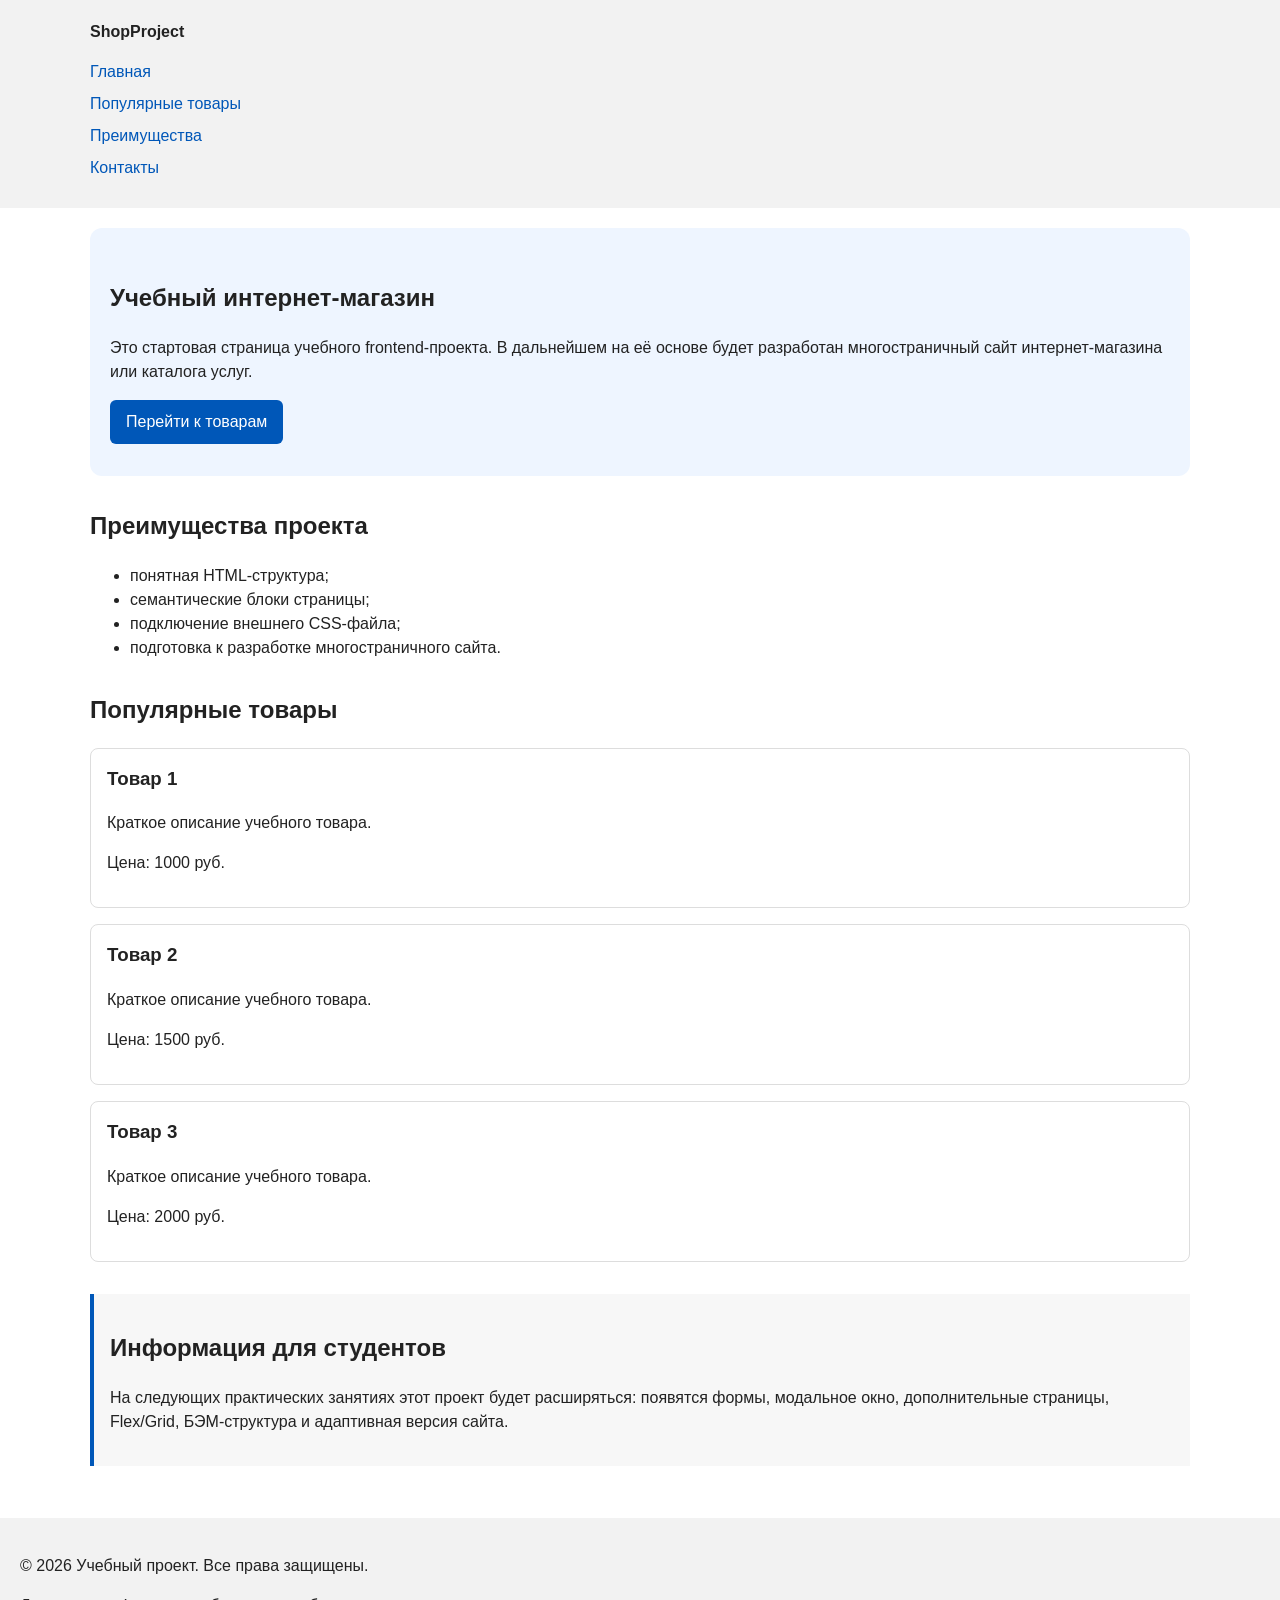
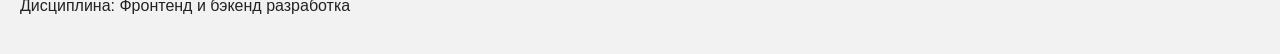
==== index.html @ 0721f981 "feat: add semantic HTML structure and base CSS styles" ====
<!DOCTYPE html>
<html lang="ru">
<head>
  <meta charset="UTF-8">
  <meta name="viewport" content="width=device-width, initial-scale=1.0">
  <title>Каталог товаров</title>
  <link rel="stylesheet" href="css/style.css">
</head>
<body>
<header>
    <div class="site-header">
        <a class="site-logo" href="index.html">ShopProject</a>

        <nav class="site-nav" aria-label="Основная навигация">
            <ul class="site-nav__list">
                <li><a href="index.html">Главная</a></li>
                <li><a href="#popular">Популярные товары</a></li>
                <li><a href="#advantages">Преимущества</a></li>                    <li><a href="#contacts">Контакты</a></li>
            </ul>
        </nav>
    </div>
</header>

<main>
    <section class="hero">
        <h1>Учебный интернет-магазин</h1>
        <p>
            Это стартовая страница учебного frontend-проекта.
            В дальнейшем на её основе будет разработан многостраничный сайт
            интернет-магазина или каталога услуг.
        </p>
        <a class="button" href="#popular">Перейти к товарам</a>
    </section>
    <section class="section" id="advantages">
        <h2>Преимущества проекта</h2>

        <ul class="advantages-list">
            <li>понятная HTML-структура;</li>
            <li>семантические блоки страницы;</li>
            <li>подключение внешнего CSS-файла;</li>
            <li>подготовка к разработке многостраничного сайта.</li>
        </ul>
    </section>

    <section class="section" id="popular">
        <h2>Популярные товары</h2>

    <article class="product-card">
        <h3>Товар 1</h3>
        <p>Краткое описание учебного товара.</p>
        <p>Цена: 1000 руб.</p>
    </article>

    <article class="product-card">
        <h3>Товар 2</h3>
        <p>Краткое описание учебного товара.</p>
        <p>Цена: 1500 руб.</p>
    </article>

    <article class="product-card">
        <h3>Товар 3</h3>
        <p>Краткое описание учебного товара.</p>
        <p>Цена: 2000 руб.</p>
    </article>
    </section>
    <aside class="aside-info">
        <h2>Информация для студентов</h2>
        <p>
            На следующих практических занятиях этот проект будет расширяться:
            появятся формы, модальное окно, дополнительные страницы, Flex/Grid,
            БЭМ-структура и адаптивная версия сайта.
        </p>
    </aside>

</main>


<footer id="contacts">
    <p>&copy; 2026 Учебный проект. Все права защищены.</p>
    <p>Дисциплина: Фронтенд и бэкенд разработка</p>
</footer>

</body>
</html>
---- css/style.css ----
/* 
  Универсальное правило для всех элементов.
  border-box делает расчёт размеров более понятным:
  width включает content, padding и border.
*/
* {
  box-sizing: border-box;
}

/*
  Убираем стандартный внешний отступ браузера у body.
  Без этого вокруг страницы может появиться белая рамка.
*/
body {
  margin: 0;
  font-family: Arial, sans-serif;
  line-height: 1.5;
  color: #222222;
  background-color: #ffffff;
}
/*
  Задаём внутренние отступы для основных областей страницы.
  Это делает содержимое визуально отделённым от краёв окна браузера.
*/
header,
main,
footer {
  padding: 20px;
}

/*
  Оформляем шапку страницы.
  Пока используется простой светло-серый фон.
*/
header {
  background-color: #f2f2f2;
}

/*
  Оформляем подвал страницы тем же фоном,
  чтобы визуально отделить его от основного содержимого.
*/
footer {
  background-color: #f2f2f2;
}
/*
  Ограничиваем ширину содержимого шапки,
  чтобы оно не растягивалось слишком сильно на широких экранах.
*/
.site-header {
  max-width: 1100px;
  margin: 0 auto;
}

/*
  Оформляем текстовый логотип.
*/
.site-logo {
  font-weight: bold;
  text-decoration: none;
  color: #222222;
}

/*
  Убираем стандартные отступы и маркеры списка навигации.
*/
.site-nav__list {
  padding: 0;
  margin: 16px 0 0;
  list-style: none;
}

/*
  Добавляем расстояние между пунктами меню.
*/
.site-nav__list li {
  margin-bottom: 8px;
}

/*
  Оформляем ссылки меню.
*/
.site-nav__list a {
  color: #0057b8;
  text-decoration: none;
}

/*
  При наведении мыши подчёркиваем ссылку.
  Подробно состояния интерфейса будут рассмотрены в практической работе 1.7.
*/
.site-nav__list a:hover {
  text-decoration: underline;
}
/*
  Hero-блок — первый крупный блок страницы.
  Он визуально отделяется от остальных разделов фоном и отступами.
*/
.hero {
  max-width: 1100px;
  margin: 0 auto 32px;
  padding: 32px 20px;
  background-color: #eef5ff;
  border-radius: 12px;
}

/*
  Общий класс для разделов страницы.
*/
.section {
  max-width: 1100px;
  margin: 0 auto 32px;
}

/*
  Убираем лишний верхний отступ у заголовков разделов.
*/
.section h2 {
  margin-top: 0;
}
/*
  Карточка товара — самостоятельный блок.
  На следующих занятиях карточки будут доработаны и выстроены в сетку.
*/
.product-card {
  margin-bottom: 16px;
  padding: 16px;
  border: 1px solid #dddddd;
  border-radius: 8px;
  background-color: #ffffff;
}

/*
  Убираем лишний верхний отступ у заголовка карточки.
*/
.product-card h3 {
  margin-top: 0;
}
/*
  Пока это обычная ссылка, но визуально она оформляется как кнопка.
*/
.button {
  display: inline-block;
  padding: 10px 16px;
  color: #ffffff;
  background-color: #0057b8;
  text-decoration: none;
  border-radius: 6px;
}

/*
  Простое состояние наведения для кнопки.
*/
.button:hover {
  background-color: #003f86;
}

/*
  Дополнительный информационный блок.
*/
.aside-info {
  max-width: 1100px;
  margin: 0 auto 32px;
  padding: 16px;
  border-left: 4px solid #0057b8;
  background-color: #f7f7f7;
}
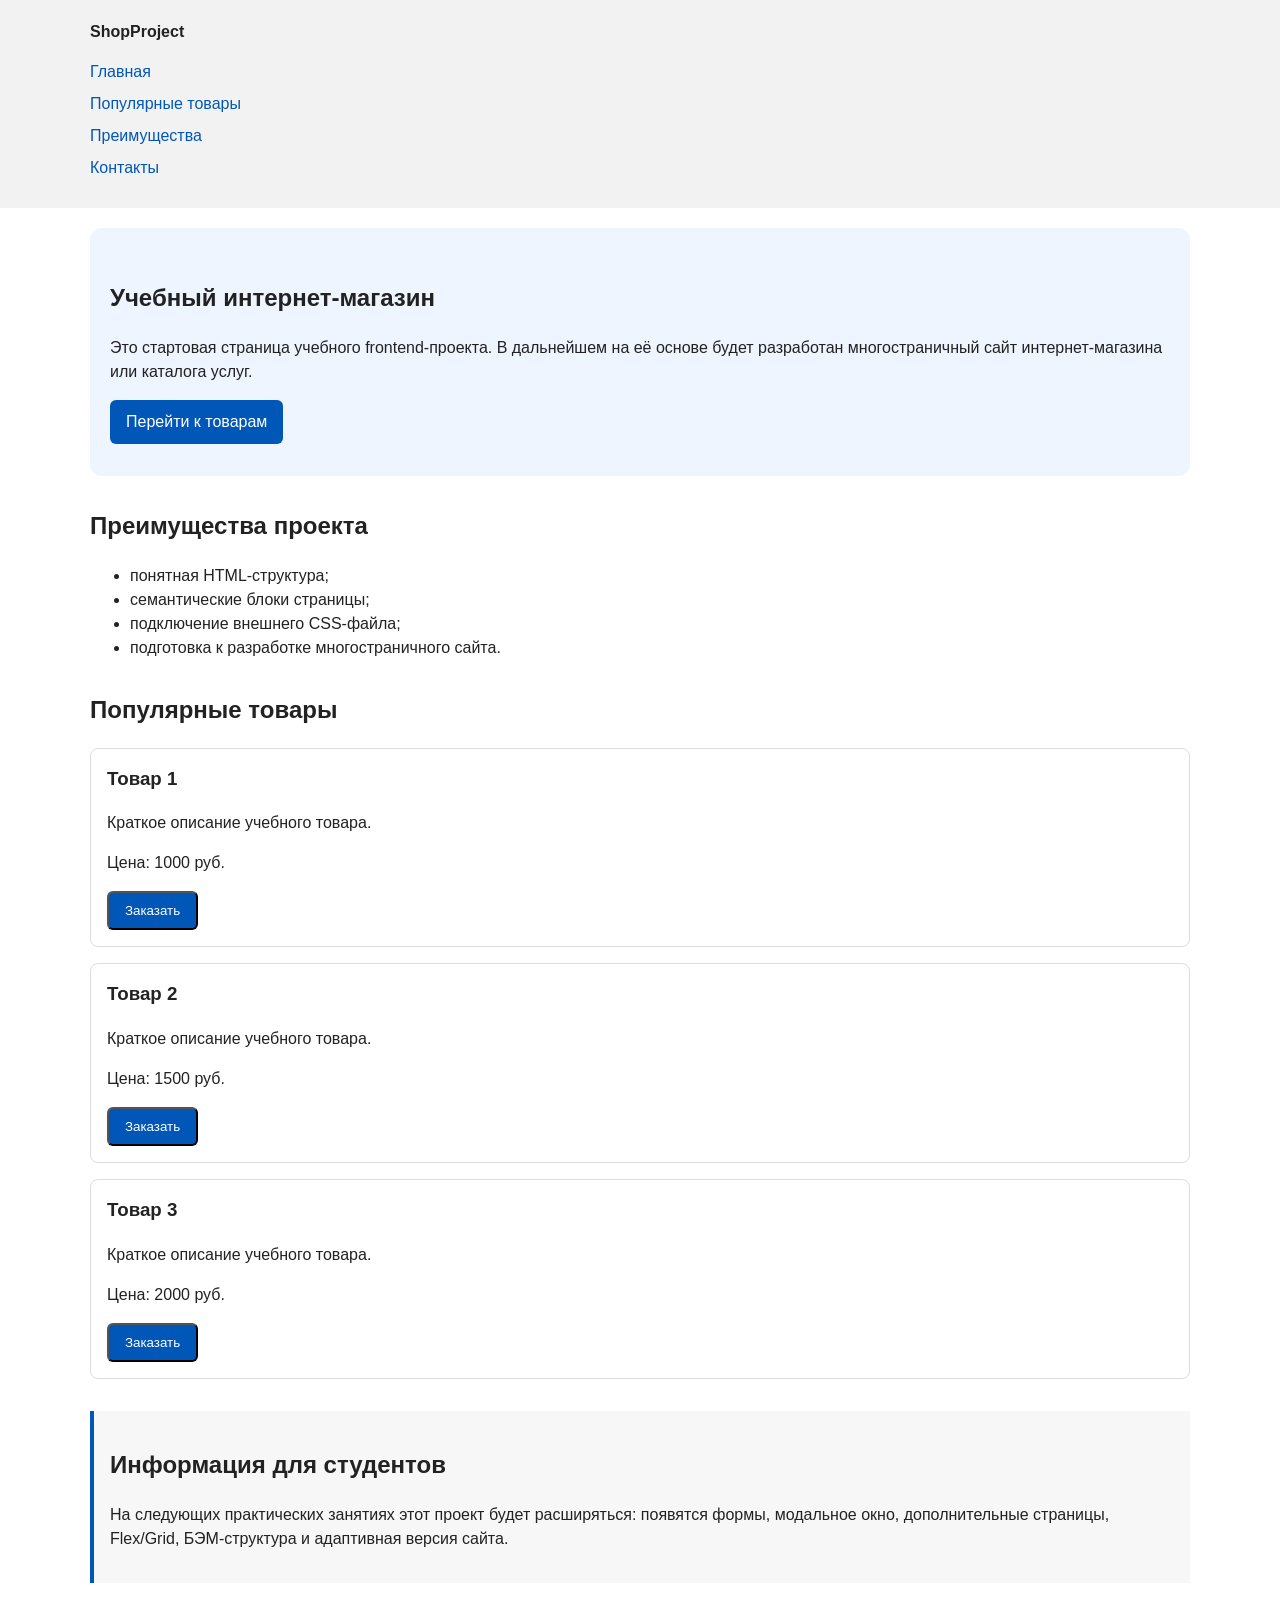
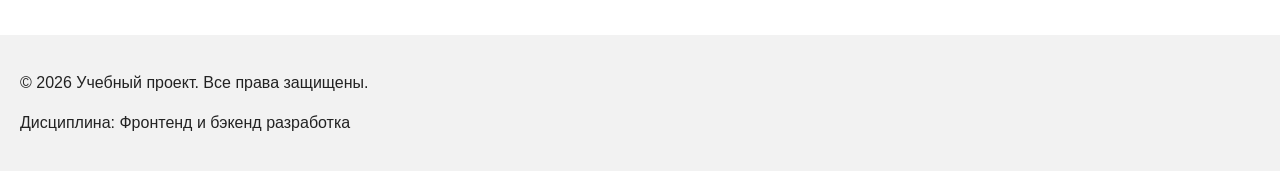
==== commit 242a898a: "feat: add order form modal and validation" ====
--- a/index.html
+++ b/index.html
@@ -3,9 +3,11 @@
 <head>
   <meta charset="UTF-8">
   <meta name="viewport" content="width=device-width, initial-scale=1.0">
-  <title>Каталог товаров</title>
+  <title>Учебный интернет-магазин</title>
   <link rel="stylesheet" href="css/style.css">
+  <script src="js/main.js" defer></script>
 </head>
+
 <body>
 <header>
     <div class="site-header">
@@ -49,18 +51,28 @@
         <h3>Товар 1</h3>
         <p>Краткое описание учебного товара.</p>
         <p>Цена: 1000 руб.</p>
+        <button class="button product-card__button" type="button" data-product="Товар 1">
+        Заказать
+        </button>
     </article>
+
 
     <article class="product-card">
         <h3>Товар 2</h3>
         <p>Краткое описание учебного товара.</p>
         <p>Цена: 1500 руб.</p>
+        <button class="button product-card__button" type="button" data-product="Товар 1">
+        Заказать
+        </button>
     </article>
 
     <article class="product-card">
         <h3>Товар 3</h3>
         <p>Краткое описание учебного товара.</p>
         <p>Цена: 2000 руб.</p>
+        <button class="button product-card__button" type="button" data-product="Товар 1">
+        Заказать
+        </button>
     </article>
     </section>
     <aside class="aside-info">
@@ -80,5 +92,102 @@
     <p>Дисциплина: Фронтенд и бэкенд разработка</p>
 </footer>
 
+    <dialog class="order-dialog" id="order-dialog" aria-labelledby="order-dialog-title">
+  <h2 id="order-dialog-title">Оформление заявки</h2>
+
+  <form class="order-form" id="order-form" action="#" method="post" novalidate>
+    <input id="selected-product" name="selected-product" type="hidden">
+
+    <div class="form-field">
+      <label for="order-name">Имя</label>
+      <input
+        id="order-name"
+        name="name"
+        type="text"
+        placeholder="Введите ваше имя"
+        minlength="2"
+        autocomplete="given-name"
+        required
+      >
+    </div>
+
+    <div class="form-field">
+      <label for="order-email">E-mail</label>
+      <input
+        id="order-email"
+        name="email"
+        type="email"
+        placeholder="example@mail.ru"
+        autocomplete="email"
+        required
+      >
+    </div>
+
+    <div class="form-field">
+      <label for="order-phone">Телефон</label>
+      <input
+        id="order-phone"
+        name="phone"
+        type="tel"
+        inputmode="tel"
+        placeholder="+7 (900) 000-00-00"
+        pattern="^\+7 \(\d{3}\) \d{3}-\d{2}-\d{2}$"
+        required
+      >
+      <small>Формат: +7 (900) 000-00-00</small>
+    </div>
+
+    <div class="form-field">
+      <label for="order-date">Дата связи</label>
+      <input
+        id="order-date"
+        name="date"
+        type="date"
+      >
+    </div>
+
+    <div class="form-field">
+      <label for="order-topic">Тема заявки</label>
+      <select id="order-topic" name="topic" required>
+        <option value="">Выберите тему</option>
+        <option value="product">Заказ товара</option>
+        <option value="consultation">Консультация</option>
+        <option value="delivery">Доставка</option>
+      </select>
+    </div>
+
+    <div class="form-field">
+      <label for="order-comment">Комментарий</label>
+      <textarea
+        id="order-comment"
+        name="comment"
+        rows="4"
+        placeholder="Укажите дополнительную информацию"
+      ></textarea>
+    </div>
+
+    <div class="form-field form-field--checkbox">
+      <label>
+        <input
+          id="order-agreement"
+          name="agreement"
+          type="checkbox"
+          required
+        >
+        Я согласен на обработку данных
+      </label>
+    </div>
+
+    <div class="form-actions">
+      <button type="button" id="close-order-dialog">Закрыть</button>
+      <button type="submit">Отправить заявку</button>
+    </div>
+  </form>
+</dialog>
+
+<p class="success-message" id="success-message" hidden>
+  Форма успешно отправлена!
+</p>
+
 </body>
 </html>
--- a/css/style.css
+++ b/css/style.css
@@ -165,3 +165,104 @@
   border-left: 4px solid #0057b8;
   background-color: #f7f7f7;
 }
+/*
+  Модальное окно.
+  Элемент dialog сам умеет открываться поверх страницы.
+*/
+.order-dialog {
+  width: min(100% - 32px, 560px);
+  padding: 24px;
+  border: none;
+  border-radius: 12px;
+}
+
+/*
+  Затемнение фона за модальным окном.
+*/
+.order-dialog::backdrop {
+  background-color: rgba(0, 0, 0, 0.5);
+}
+
+/*
+  Поле формы.
+  Каждый блок получает нижний отступ.
+*/
+.form-field {
+  margin-bottom: 16px;
+}
+
+/*
+  Подпись поля.
+*/
+.form-field label {
+  display: block;
+  margin-bottom: 6px;
+}
+
+/*
+  Основные поля формы.
+*/
+.form-field input,
+.form-field select,
+.form-field textarea {
+  width: 100%;
+  padding: 10px 12px;
+  border: 1px solid #cccccc;
+  border-radius: 6px;
+  font: inherit;
+}
+
+/*
+  Checkbox не должен занимать всю ширину.
+*/
+.form-field input[type="checkbox"] {
+  width: auto;
+}
+
+/*
+  Подсказка под полем телефона.
+*/
+.form-field small {
+  display: block;
+  margin-top: 4px;
+  color: #666666;
+}
+
+/*
+  Видимый фокус для клавиатурной навигации.
+*/
+.form-field input:focus-visible,
+.form-field select:focus-visible,
+.form-field textarea:focus-visible,
+.form-actions button:focus-visible {
+  outline: 2px solid #0057b8;
+  outline-offset: 2px;
+}
+
+/*
+  Подсветка ошибочных полей.
+  Атрибут aria-invalid будет добавляться через JavaScript.
+*/
+[aria-invalid="true"] {
+  border-color: #b00020;
+}
+
+/*
+  Кнопки формы.
+*/
+.form-actions {
+  display: flex;
+  gap: 12px;
+  margin-top: 20px;
+}
+
+/*
+  Сообщение об успешной отправке.
+*/
+.success-message {
+  max-width: 1100px;
+  margin: 24px auto;
+  padding: 16px;
+  border-left: 4px solid #168a2f;
+  background-color: #eefaf0;
+}
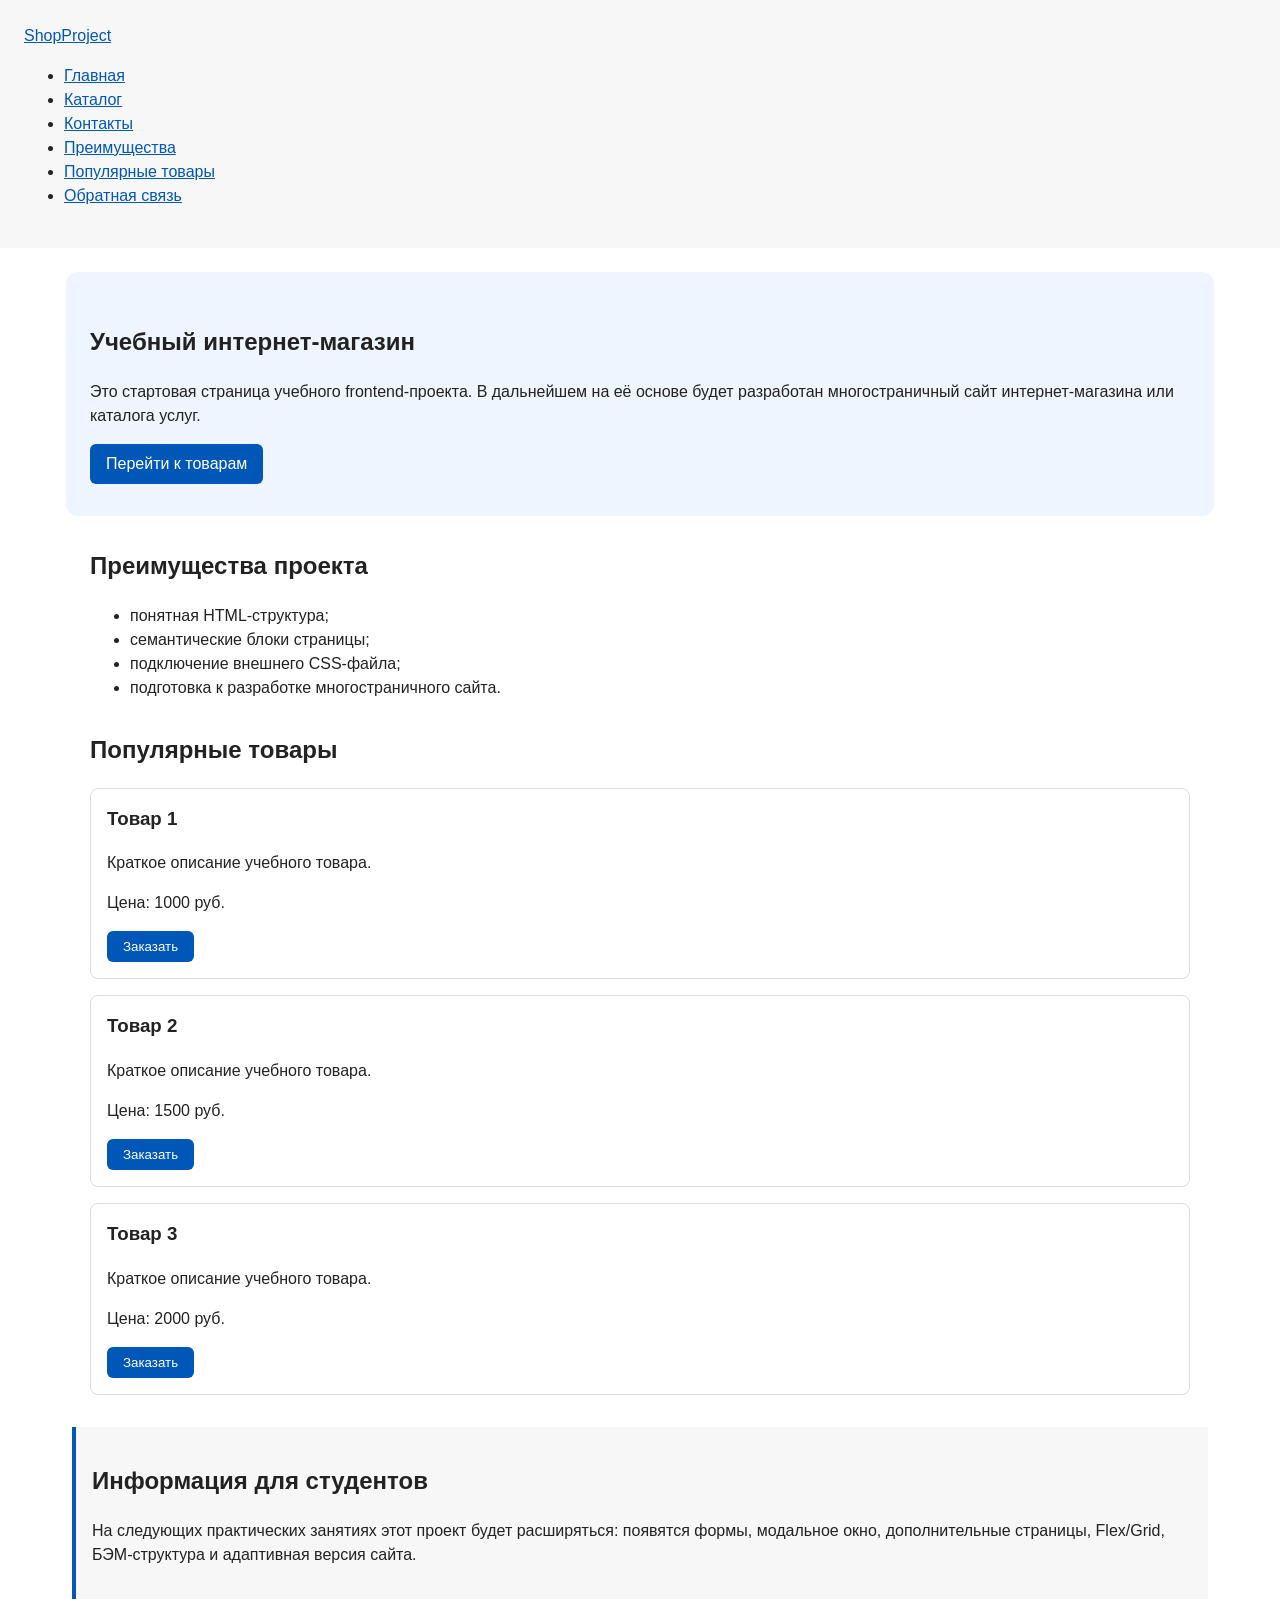
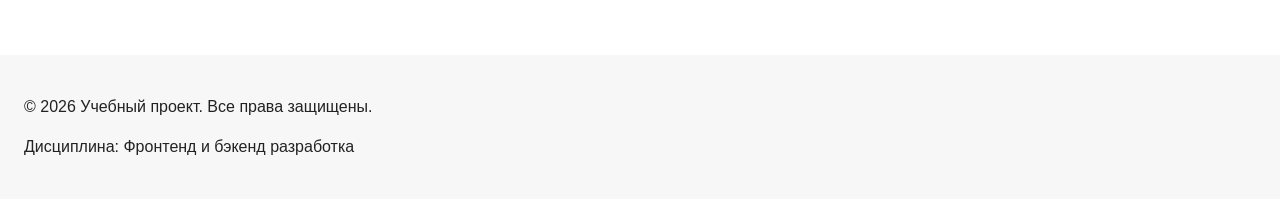
==== commit 5d97e1f3: "feat: add multi-page structure navigation and anchors" ====
--- a/index.html
+++ b/index.html
@@ -16,8 +16,11 @@
         <nav class="site-nav" aria-label="Основная навигация">
             <ul class="site-nav__list">
                 <li><a href="index.html">Главная</a></li>
-                <li><a href="#popular">Популярные товары</a></li>
-                <li><a href="#advantages">Преимущества</a></li>                    <li><a href="#contacts">Контакты</a></li>
+                <li><a href="catalog.html">Каталог</a></li>
+                <li><a href="contacts.html">Контакты</a></li>
+                <li><a href="index.html#advantages">Преимущества</a></li>
+                <li><a href="index.html#popular">Популярные товары</a></li>
+                <li><a href="index.html#contacts">Обратная связь</a></li>
             </ul>
         </nav>
     </div>
--- a/css/style.css
+++ b/css/style.css
@@ -1,268 +1,233 @@
-/* 
-  Универсальное правило для всех элементов.
-  border-box делает расчёт размеров более понятным:
-  width включает content, padding и border.
-*/
-* {
+/* ===============================
+   1. Переменные проекта
+   =============================== */
+:root {
+  /* Основные цвета проекта */
+  --color-bg: #ffffff;
+  --color-text: #222222;
+  --color-muted: #666666;
+  --color-primary: #0057b8;
+  --color-primary-dark: #003f86;
+  --color-border: #dddddd;
+  --color-surface: #f7f7f7;
+  --color-surface-accent: #eef5ff;
+  --color-danger: #b00020;
+  --color-success: #168a2f;
+  --color-success-bg: #eefaf0;
+  --color-white: #ffffff;
+
+  /* Отступы */
+  --space-xs: 4px;
+  --space-sm: 8px;
+  --space-md: 16px;
+  --space-lg: 24px;
+  --space-xl: 32px;
+
+  /* Скругления */
+  --radius-sm: 6px;
+  --radius-md: 8px;
+  --radius-lg: 12px;
+
+  /* Размеры */
+  --container-width: 1100px;
+}
+
+/* ===============================
+   2. Базовые стили
+   =============================== */
+{
   box-sizing: border-box;
 }
 
-/*
-  Убираем стандартный внешний отступ браузера у body.
-  Без этого вокруг страницы может появиться белая рамка.
-*/
 body {
   margin: 0;
   font-family: Arial, sans-serif;
   line-height: 1.5;
-  color: #222222;
-  background-color: #ffffff;
-}
-/*
-  Задаём внутренние отступы для основных областей страницы.
-  Это делает содержимое визуально отделённым от краёв окна браузера.
-*/
+  color: var(--color-text);
+  background-color: var(--color-bg);
+}
 header,
 main,
 footer {
-  padding: 20px;
-}
-
-/*
-  Оформляем шапку страницы.
-  Пока используется простой светло-серый фон.
-*/
+  padding: var(--space-lg);
+}
 header {
-  background-color: #f2f2f2;
-}
-
-/*
-  Оформляем подвал страницы тем же фоном,
-  чтобы визуально отделить его от основного содержимого.
-*/
+  background-color: var(--color-surface);
+}
+
 footer {
-  background-color: #f2f2f2;
-}
-/*
-  Ограничиваем ширину содержимого шапки,
-  чтобы оно не растягивалось слишком сильно на широких экранах.
-*/
-.site-header {
-  max-width: 1100px;
-  margin: 0 auto;
-}
-
-/*
-  Оформляем текстовый логотип.
-*/
-.site-logo {
-  font-weight: bold;
+  background-color: var(--color-surface);
+}
+.button {
+  display: inline-block;
+  padding: var(--space-sm) var(--space-md);
+  color: var(--color-white);
+  background-color: var(--color-primary);
   text-decoration: none;
-  color: #222222;
-}
-
-/*
-  Убираем стандартные отступы и маркеры списка навигации.
-*/
-.site-nav__list {
-  padding: 0;
-  margin: 16px 0 0;
-  list-style: none;
-}
-
-/*
-  Добавляем расстояние между пунктами меню.
-*/
-.site-nav__list li {
-  margin-bottom: 8px;
-}
-
-/*
-  Оформляем ссылки меню.
-*/
-.site-nav__list a {
-  color: #0057b8;
-  text-decoration: none;
-}
-
-/*
-  При наведении мыши подчёркиваем ссылку.
-  Подробно состояния интерфейса будут рассмотрены в практической работе 1.7.
-*/
-.site-nav__list a:hover {
-  text-decoration: underline;
-}
-/*
-  Hero-блок — первый крупный блок страницы.
-  Он визуально отделяется от остальных разделов фоном и отступами.
-*/
+  border: none;
+  border-radius: var(--radius-sm);
+  cursor: pointer;
+}
+
+.button:hover {
+  background-color: var(--color-primary-dark);
+}
+
+.button:focus-visible {
+  outline: 2px solid var(--color-primary);
+  outline-offset: 3px;
+}
+
+.button:disabled {
+  opacity: 0.6;
+  cursor: not-allowed;
+}
+.product-card {
+  margin-bottom: var(--space-md);
+  padding: var(--space-md);
+  border: 1px solid var(--color-border);
+  border-radius: var(--radius-md);
+  background-color: var(--color-bg);
+}
+
+.product-card:hover {
+  border-color: var(--color-primary);
+}
+
+.product-card h3 {
+  margin-top: 0;
+}
+.aside-info {
+  max-width: var(--container-width);
+  margin: 0 auto var(--space-xl);
+  padding: var(--space-md);
+  border-left: 4px solid var(--color-primary);
+  background-color: var(--color-surface);
+}
+.breadcrumbs {
+  max-width: var(--container-width);
+  margin: 0 auto var(--space-md);
+  font-size: 14px;
+  color: var(--color-muted);
+}
+
+.breadcrumbs a {
+  color: var(--color-primary);
+}
+
+.breadcrumbs span::before {
+  content: " / ";
+  color: var(--color-muted);
+}
+:target {
+  outline: 2px dashed var(--color-primary);
+  outline-offset: 4px;
+}
+
+
+/* ===============================
+   3. Общие элементы интерфейса
+   =============================== */
+a {
+  color: var(--color-primary);
+}
+
+a:hover {
+  color: var(--color-primary-dark);
+}
+
+a:focus-visible {
+  outline: 2px solid var(--color-primary);
+  outline-offset: 3px;
+}
+html {
+  scroll-behavior: smooth;
+}
+
+/* ===============================
+   4. Компоненты страницы
+   =============================== */
 .hero {
-  max-width: 1100px;
-  margin: 0 auto 32px;
-  padding: 32px 20px;
-  background-color: #eef5ff;
-  border-radius: 12px;
-}
-
-/*
-  Общий класс для разделов страницы.
-*/
+  max-width: var(--container-width);
+  margin: 0 auto var(--space-xl);
+  padding: var(--space-xl) var(--space-lg);
+  background-color: var(--color-surface-accent);
+  border-radius: var(--radius-lg);
+}
+
 .section {
-  max-width: 1100px;
-  margin: 0 auto 32px;
-}
-
-/*
-  Убираем лишний верхний отступ у заголовков разделов.
-*/
+  max-width: var(--container-width);
+  margin: 0 auto var(--space-xl);
+}
+
 .section h2 {
   margin-top: 0;
 }
-/*
-  Карточка товара — самостоятельный блок.
-  На следующих занятиях карточки будут доработаны и выстроены в сетку.
-*/
-.product-card {
-  margin-bottom: 16px;
-  padding: 16px;
-  border: 1px solid #dddddd;
-  border-radius: 8px;
-  background-color: #ffffff;
-}
-
-/*
-  Убираем лишний верхний отступ у заголовка карточки.
-*/
-.product-card h3 {
-  margin-top: 0;
-}
-/*
-  Пока это обычная ссылка, но визуально она оформляется как кнопка.
-*/
-.button {
-  display: inline-block;
-  padding: 10px 16px;
-  color: #ffffff;
-  background-color: #0057b8;
-  text-decoration: none;
-  border-radius: 6px;
-}
-
-/*
-  Простое состояние наведения для кнопки.
-*/
-.button:hover {
-  background-color: #003f86;
-}
-
-/*
-  Дополнительный информационный блок.
-*/
-.aside-info {
-  max-width: 1100px;
-  margin: 0 auto 32px;
-  padding: 16px;
-  border-left: 4px solid #0057b8;
-  background-color: #f7f7f7;
-}
-/*
-  Модальное окно.
-  Элемент dialog сам умеет открываться поверх страницы.
-*/
+/* ===============================
+   5. Форма и модальное окно
+   =============================== */
+
 .order-dialog {
   width: min(100% - 32px, 560px);
-  padding: 24px;
+  padding: var(--space-lg);
   border: none;
-  border-radius: 12px;
-}
-
-/*
-  Затемнение фона за модальным окном.
-*/
+  border-radius: var(--radius-lg);
+}
+
 .order-dialog::backdrop {
   background-color: rgba(0, 0, 0, 0.5);
 }
 
-/*
-  Поле формы.
-  Каждый блок получает нижний отступ.
-*/
 .form-field {
-  margin-bottom: 16px;
-}
-
-/*
-  Подпись поля.
-*/
+  margin-bottom: var(--space-md);
+}
+
 .form-field label {
   display: block;
-  margin-bottom: 6px;
-}
-
-/*
-  Основные поля формы.
-*/
+  margin-bottom: var(--space-xs);
+}
+
 .form-field input,
 .form-field select,
 .form-field textarea {
   width: 100%;
   padding: 10px 12px;
-  border: 1px solid #cccccc;
-  border-radius: 6px;
+  border: 1px solid var(--color-border);
+  border-radius: var(--radius-sm);
   font: inherit;
 }
 
-/*
-  Checkbox не должен занимать всю ширину.
-*/
 .form-field input[type="checkbox"] {
   width: auto;
 }
 
-/*
-  Подсказка под полем телефона.
-*/
 .form-field small {
   display: block;
-  margin-top: 4px;
-  color: #666666;
-}
-
-/*
-  Видимый фокус для клавиатурной навигации.
-*/
+  margin-top: var(--space-xs);
+  color: var(--color-muted);
+}
+.form-field input:hover,
+.form-field select:hover,
+.form-field textarea:hover {
+  border-color: var(--color-primary);
+}
+
 .form-field input:focus-visible,
 .form-field select:focus-visible,
 .form-field textarea:focus-visible,
 .form-actions button:focus-visible {
-  outline: 2px solid #0057b8;
-  outline-offset: 2px;
-}
-
-/*
-  Подсветка ошибочных полей.
-  Атрибут aria-invalid будет добавляться через JavaScript.
-*/
+  outline: 2px solid var(--color-primary);
+  outline-offset: 3px;
+}
+
 [aria-invalid="true"] {
-  border-color: #b00020;
-}
-
-/*
-  Кнопки формы.
-*/
-.form-actions {
-  display: flex;
-  gap: 12px;
-  margin-top: 20px;
-}
-
-/*
-  Сообщение об успешной отправке.
-*/
+  border-color: var(--color-danger);
+}
 .success-message {
-  max-width: 1100px;
-  margin: 24px auto;
-  padding: 16px;
-  border-left: 4px solid #168a2f;
-  background-color: #eefaf0;
-}
+  max-width: var(--container-width);
+  margin: var(--space-lg) auto;
+  padding: var(--space-md);
+  border-left: 4px solid var(--color-success);
+  background-color: var(--color-success-bg);
+}
+
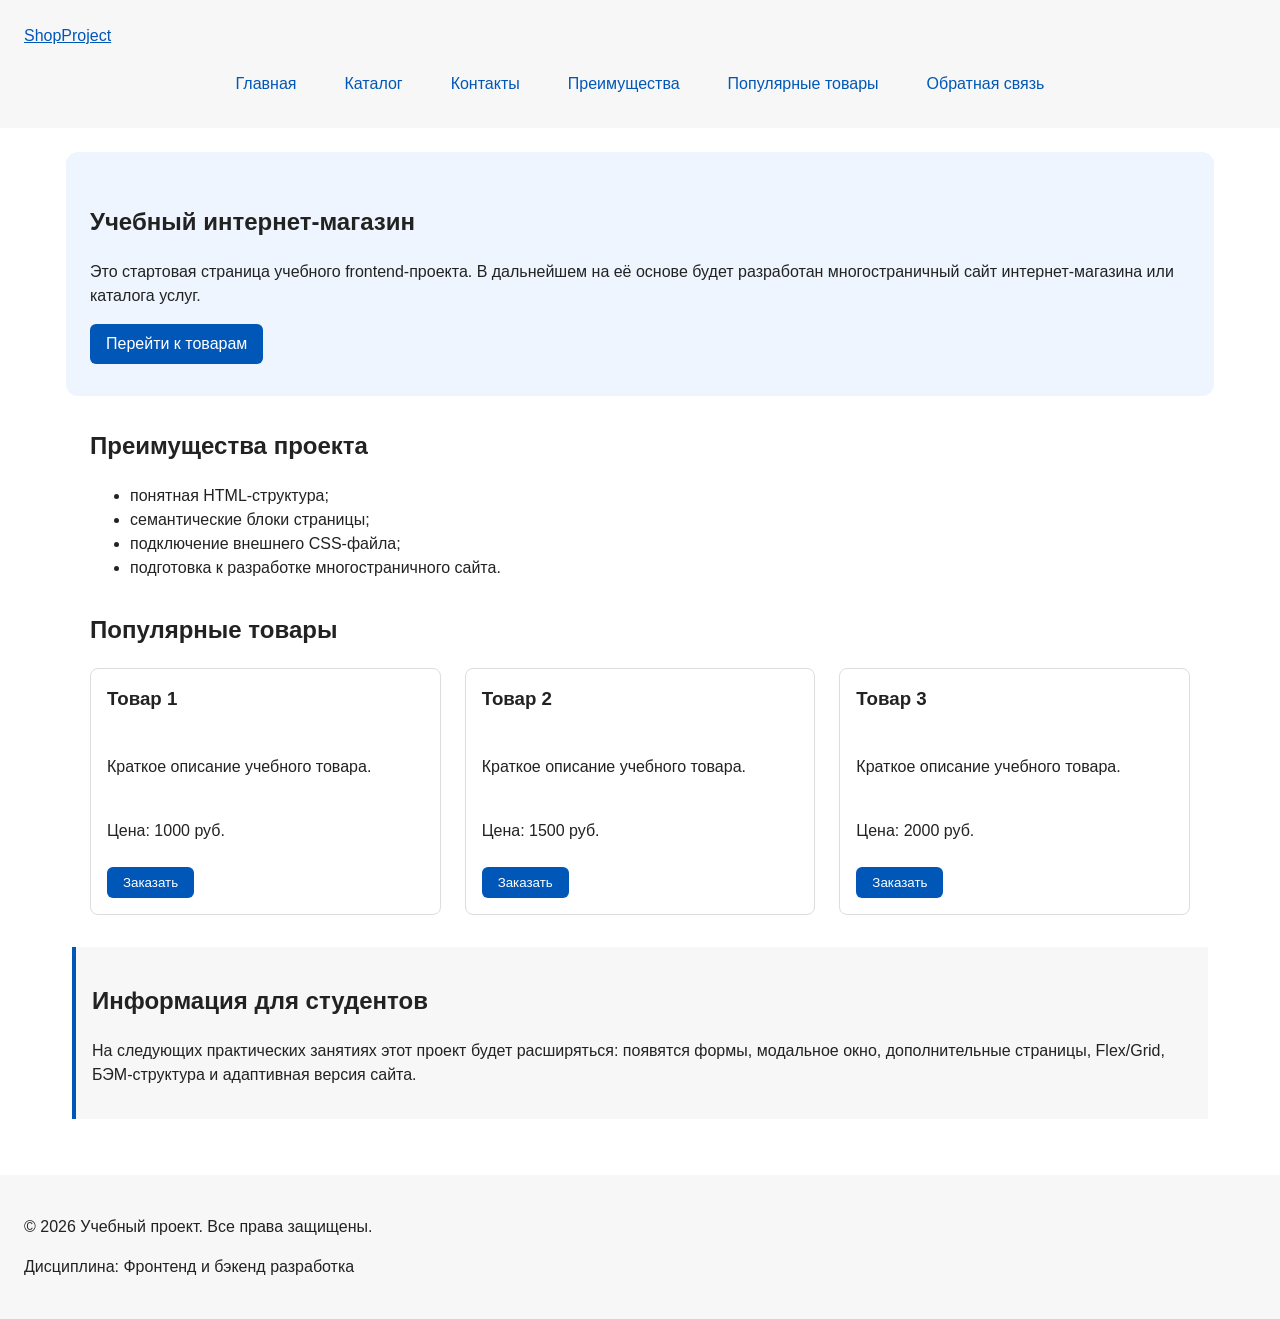
==== commit 695ba324: "feat: add flex navigation and grid catalog layout" ====
--- a/index.html
+++ b/index.html
@@ -48,36 +48,38 @@
     </section>
 
     <section class="section" id="popular">
-        <h2>Популярные товары</h2>
+  <h2>Популярные товары</h2>
 
+  <div class="products-grid">
     <article class="product-card">
-        <h3>Товар 1</h3>
-        <p>Краткое описание учебного товара.</p>
-        <p>Цена: 1000 руб.</p>
-        <button class="button product-card__button" type="button" data-product="Товар 1">
+      <h3>Товар 1</h3>
+      <p>Краткое описание учебного товара.</p>
+      <p>Цена: 1000 руб.</p>
+      <button class="button product-card__button" type="button" data-product="Товар 1">
         Заказать
-        </button>
-    </article>
-
-
-    <article class="product-card">
-        <h3>Товар 2</h3>
-        <p>Краткое описание учебного товара.</p>
-        <p>Цена: 1500 руб.</p>
-        <button class="button product-card__button" type="button" data-product="Товар 1">
-        Заказать
-        </button>
+      </button>
     </article>
 
     <article class="product-card">
-        <h3>Товар 3</h3>
-        <p>Краткое описание учебного товара.</p>
-        <p>Цена: 2000 руб.</p>
-        <button class="button product-card__button" type="button" data-product="Товар 1">
+      <h3>Товар 2</h3>
+      <p>Краткое описание учебного товара.</p>
+      <p>Цена: 1500 руб.</p>
+      <button class="button product-card__button" type="button" data-product="Товар 2">
         Заказать
-        </button>
+      </button>
     </article>
-    </section>
+
+    <article class="product-card">
+      <h3>Товар 3</h3>
+      <p>Краткое описание учебного товара.</p>
+      <p>Цена: 2000 руб.</p>
+      <button class="button product-card__button" type="button" data-product="Товар 3">
+        Заказать
+      </button>
+    </article>
+  </div>
+</section>
+
     <aside class="aside-info">
         <h2>Информация для студентов</h2>
         <p>
--- a/css/style.css
+++ b/css/style.css
@@ -83,12 +83,21 @@
   cursor: not-allowed;
 }
 .product-card {
-  margin-bottom: var(--space-md);
+  display: flex;
+  flex-direction: column;
+  gap: var(--space-sm);
+  margin-bottom: 0;
   padding: var(--space-md);
   border: 1px solid var(--color-border);
   border-radius: var(--radius-md);
   background-color: var(--color-bg);
 }
+
+.product-card .button {
+  margin-top: auto;
+  align-self: flex-start;
+}
+
 
 .product-card:hover {
   border-color: var(--color-primary);
@@ -124,6 +133,54 @@
   outline-offset: 4px;
 }
 
+.catalog-layout {
+  max-width: var(--container-width);
+  margin: 0 auto var(--space-xl);
+  display: grid;
+  grid-template-columns: 260px 1fr;
+  grid-template-areas: "filters products";
+  gap: var(--space-lg);
+}
+
+.catalog-filters {
+  grid-area: filters;
+  padding: var(--space-md);
+  border: 1px solid var(--color-border);
+  border-radius: var(--radius-md);
+  background-color: var(--color-surface);
+}
+
+.catalog-products {
+  grid-area: products;
+}
+.filters-form {
+  display: grid;
+  gap: var(--space-md);
+}
+
+.filters-form fieldset {
+  margin: 0;
+  padding: var(--space-md);
+  border: 1px solid var(--color-border);
+  border-radius: var(--radius-sm);
+}
+
+.filters-form legend {
+  font-weight: 700;
+}
+
+.filters-form label {
+  display: block;
+  margin-bottom: var(--space-sm);
+}
+
+.filters-form input[type="number"] {
+  width: 100%;
+  padding: 8px 10px;
+  border: 1px solid var(--color-border);
+  border-radius: var(--radius-sm);
+  font: inherit;
+}
 
 /* ===============================
    3. Общие элементы интерфейса
@@ -142,6 +199,33 @@
 }
 html {
   scroll-behavior: smooth;
+}
+.site-nav__list {
+  display: flex;
+  flex-wrap: wrap;
+  justify-content: center;
+  align-items: center;
+  gap: var(--space-md);
+  padding: 0;
+  margin: var(--space-md) 0 0;
+  list-style: none;
+}
+.site-nav__list a {
+  display: inline-block;
+  padding: var(--space-sm) var(--space-md);
+  color: var(--color-primary);
+  text-decoration: none;
+  border-radius: var(--radius-sm);
+}
+
+.site-nav__list a:hover {
+  color: var(--color-white);
+  background-color: var(--color-primary);
+}
+.products-grid {
+  display: grid;
+  grid-template-columns: repeat(3, 1fr);
+  gap: var(--space-lg);
 }
 
 /* ===============================
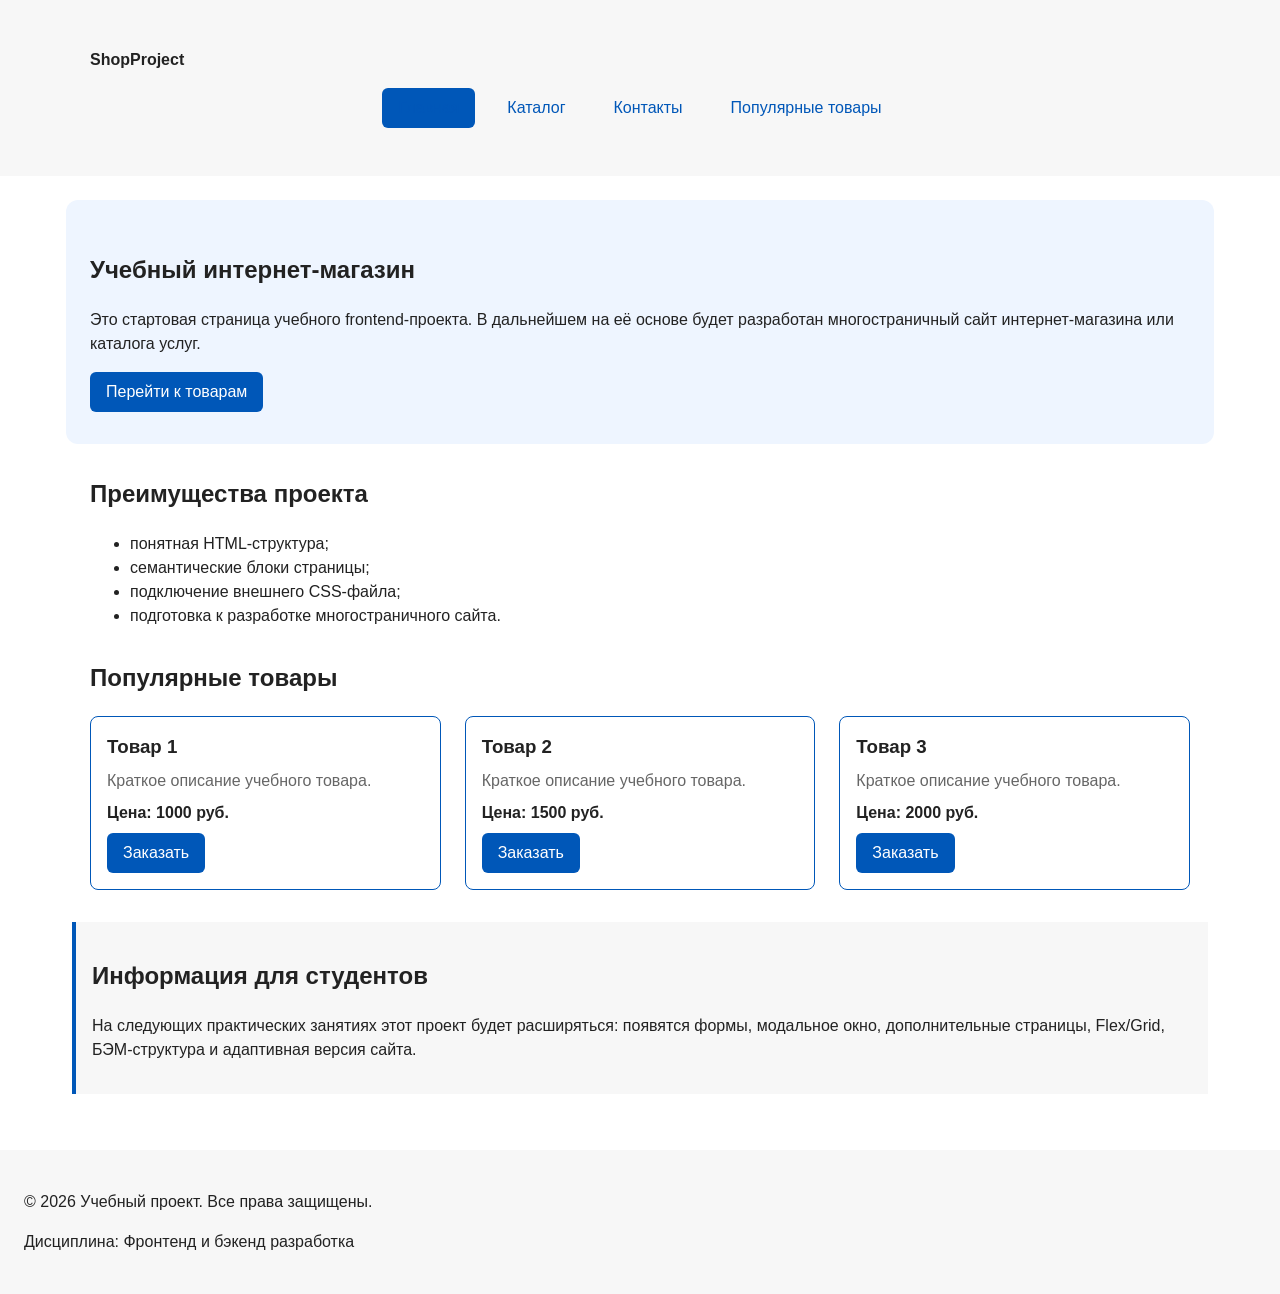
==== commit 5651544b: "refactor: apply BEM naming to CSS classes" ====
--- a/index.html
+++ b/index.html
@@ -9,190 +9,226 @@
 </head>
 
 <body>
-<header>
-    <div class="site-header">
-        <a class="site-logo" href="index.html">ShopProject</a>
-
-        <nav class="site-nav" aria-label="Основная навигация">
-            <ul class="site-nav__list">
-                <li><a href="index.html">Главная</a></li>
-                <li><a href="catalog.html">Каталог</a></li>
-                <li><a href="contacts.html">Контакты</a></li>
-                <li><a href="index.html#advantages">Преимущества</a></li>
-                <li><a href="index.html#popular">Популярные товары</a></li>
-                <li><a href="index.html#contacts">Обратная связь</a></li>
-            </ul>
-        </nav>
+  <header class="site-header">
+    <div class="site-header__inner">
+      <a class="site-header__logo" href="index.html">ShopProject</a>
+
+      <nav class="site-nav" aria-label="Основная навигация">
+        <ul class="site-nav__list">
+          <li class="site-nav__item">
+            <a class="site-nav__link site-nav__link--active" href="index.html">
+              Главная
+            </a>
+          </li>
+          <li class="site-nav__item">
+            <a class="site-nav__link" href="catalog.html">Каталог</a>
+          </li>
+          <li class="site-nav__item">
+            <a class="site-nav__link" href="contacts.html">Контакты</a>
+          </li>
+          <li class="site-nav__item">
+            <a class="site-nav__link" href="index.html#popular">
+              Популярные товары
+            </a>
+          </li>
+        </ul>
+      </nav>
     </div>
-</header>
-
-<main>
+  </header>
+
+  <main>
     <section class="hero">
-        <h1>Учебный интернет-магазин</h1>
-        <p>
-            Это стартовая страница учебного frontend-проекта.
-            В дальнейшем на её основе будет разработан многостраничный сайт
-            интернет-магазина или каталога услуг.
-        </p>
-        <a class="button" href="#popular">Перейти к товарам</a>
+      <h1>Учебный интернет-магазин</h1>
+      <p>
+        Это стартовая страница учебного frontend-проекта.
+        В дальнейшем на её основе будет разработан многостраничный сайт
+        интернет-магазина или каталога услуг.
+      </p>
+      <a class="button button--primary" href="#popular">Перейти к товарам</a>
     </section>
+
     <section class="section" id="advantages">
-        <h2>Преимущества проекта</h2>
-
-        <ul class="advantages-list">
-            <li>понятная HTML-структура;</li>
-            <li>семантические блоки страницы;</li>
-            <li>подключение внешнего CSS-файла;</li>
-            <li>подготовка к разработке многостраничного сайта.</li>
-        </ul>
+      <h2>Преимущества проекта</h2>
+
+      <ul class="advantages-list">
+        <li>понятная HTML-структура;</li>
+        <li>семантические блоки страницы;</li>
+        <li>подключение внешнего CSS-файла;</li>
+        <li>подготовка к разработке многостраничного сайта.</li>
+      </ul>
     </section>
 
     <section class="section" id="popular">
-  <h2>Популярные товары</h2>
-
-  <div class="products-grid">
-    <article class="product-card">
-      <h3>Товар 1</h3>
-      <p>Краткое описание учебного товара.</p>
-      <p>Цена: 1000 руб.</p>
-      <button class="button product-card__button" type="button" data-product="Товар 1">
-        Заказать
-      </button>
-    </article>
-
-    <article class="product-card">
-      <h3>Товар 2</h3>
-      <p>Краткое описание учебного товара.</p>
-      <p>Цена: 1500 руб.</p>
-      <button class="button product-card__button" type="button" data-product="Товар 2">
-        Заказать
-      </button>
-    </article>
-
-    <article class="product-card">
-      <h3>Товар 3</h3>
-      <p>Краткое описание учебного товара.</p>
-      <p>Цена: 2000 руб.</p>
-      <button class="button product-card__button" type="button" data-product="Товар 3">
-        Заказать
-      </button>
-    </article>
-  </div>
-</section>
+      <h2>Популярные товары</h2>
+
+      <div class="products-grid">
+        <article class="product-card product-card--featured">
+          <h3 class="product-card__title">Товар 1</h3>
+          <p class="product-card__description">Краткое описание учебного товара.</p>
+          <p class="product-card__price">Цена: 1000 руб.</p>
+          <button
+            class="button button--primary product-card__button"
+            type="button"
+            data-product="Товар 1"
+          >
+            Заказать
+          </button>
+        </article>
+
+        <article class="product-card product-card--featured">
+          <h3 class="product-card__title">Товар 2</h3>
+          <p class="product-card__description">Краткое описание учебного товара.</p>
+          <p class="product-card__price">Цена: 1500 руб.</p>
+          <button
+            class="button button--primary product-card__button"
+            type="button"
+            data-product="Товар 2"
+          >
+            Заказать
+          </button>
+        </article>
+
+        <article class="product-card product-card--featured">
+          <h3 class="product-card__title">Товар 3</h3>
+          <p class="product-card__description">Краткое описание учебного товара.</p>
+          <p class="product-card__price">Цена: 2000 руб.</p>
+          <button
+            class="button button--primary product-card__button"
+            type="button"
+            data-product="Товар 3"
+          >
+            Заказать
+          </button>
+        </article>
+      </div>
+    </section>
 
     <aside class="aside-info">
-        <h2>Информация для студентов</h2>
-        <p>
-            На следующих практических занятиях этот проект будет расширяться:
-            появятся формы, модальное окно, дополнительные страницы, Flex/Grid,
-            БЭМ-структура и адаптивная версия сайта.
-        </p>
+      <h2>Информация для студентов</h2>
+      <p>
+        На следующих практических занятиях этот проект будет расширяться:
+        появятся формы, модальное окно, дополнительные страницы, Flex/Grid,
+        БЭМ-структура и адаптивная версия сайта.
+      </p>
     </aside>
-
-</main>
-
-
-<footer id="contacts">
+  </main>
+
+  <footer class="site-footer" id="contacts">
     <p>&copy; 2026 Учебный проект. Все права защищены.</p>
     <p>Дисциплина: Фронтенд и бэкенд разработка</p>
-</footer>
-
-    <dialog class="order-dialog" id="order-dialog" aria-labelledby="order-dialog-title">
-  <h2 id="order-dialog-title">Оформление заявки</h2>
-
-  <form class="order-form" id="order-form" action="#" method="post" novalidate>
-    <input id="selected-product" name="selected-product" type="hidden">
-
-    <div class="form-field">
-      <label for="order-name">Имя</label>
-      <input
-        id="order-name"
-        name="name"
-        type="text"
-        placeholder="Введите ваше имя"
-        minlength="2"
-        autocomplete="given-name"
-        required
-      >
-    </div>
-
-    <div class="form-field">
-      <label for="order-email">E-mail</label>
-      <input
-        id="order-email"
-        name="email"
-        type="email"
-        placeholder="example@mail.ru"
-        autocomplete="email"
-        required
-      >
-    </div>
-
-    <div class="form-field">
-      <label for="order-phone">Телефон</label>
-      <input
-        id="order-phone"
-        name="phone"
-        type="tel"
-        inputmode="tel"
-        placeholder="+7 (900) 000-00-00"
-        pattern="^\+7 \(\d{3}\) \d{3}-\d{2}-\d{2}$"
-        required
-      >
-      <small>Формат: +7 (900) 000-00-00</small>
-    </div>
-
-    <div class="form-field">
-      <label for="order-date">Дата связи</label>
-      <input
-        id="order-date"
-        name="date"
-        type="date"
-      >
-    </div>
-
-    <div class="form-field">
-      <label for="order-topic">Тема заявки</label>
-      <select id="order-topic" name="topic" required>
-        <option value="">Выберите тему</option>
-        <option value="product">Заказ товара</option>
-        <option value="consultation">Консультация</option>
-        <option value="delivery">Доставка</option>
-      </select>
-    </div>
-
-    <div class="form-field">
-      <label for="order-comment">Комментарий</label>
-      <textarea
-        id="order-comment"
-        name="comment"
-        rows="4"
-        placeholder="Укажите дополнительную информацию"
-      ></textarea>
-    </div>
-
-    <div class="form-field form-field--checkbox">
-      <label>
-        <input
-          id="order-agreement"
-          name="agreement"
-          type="checkbox"
-          required
-        >
-        Я согласен на обработку данных
-      </label>
-    </div>
-
-    <div class="form-actions">
-      <button type="button" id="close-order-dialog">Закрыть</button>
-      <button type="submit">Отправить заявку</button>
-    </div>
-  </form>
-</dialog>
-
-<p class="success-message" id="success-message" hidden>
-  Форма успешно отправлена!
-</p>
-
+  </footer>
+
+  <dialog class="order-dialog" id="order-dialog" aria-labelledby="order-dialog-title">
+    <h2 class="order-dialog__title" id="order-dialog-title">Оформление заявки</h2>
+
+    <form class="order-form" id="order-form" action="#" method="post" novalidate>
+      <!-- Скрытое поле для записи выбранного товара -->
+      <input id="selected-product" name="selected-product" type="hidden">
+
+      <div class="order-form__field">
+        <label class="order-form__label" for="order-name">Имя</label>
+        <input
+          class="order-form__input"
+          id="order-name"
+          name="name"
+          type="text"
+          placeholder="Введите ваше имя"
+          minlength="2"
+          autocomplete="given-name"
+          required
+        >
+      </div>
+
+      <div class="order-form__field">
+        <label class="order-form__label" for="order-email">E-mail</label>
+        <input
+          class="order-form__input"
+          id="order-email"
+          name="email"
+          type="email"
+          placeholder="example@mail.ru"
+          autocomplete="email"
+          required
+        >
+      </div>
+
+      <div class="order-form__field">
+        <label class="order-form__label" for="order-phone">Телефон</label>
+        <input
+          class="order-form__input"
+          id="order-phone"
+          name="phone"
+          type="tel"
+          inputmode="tel"
+          placeholder="+7 (900) 000-00-00"
+          pattern="^\+7 \(\d{3}\) \d{3}-\d{2}-\d{2}$"
+          required
+        >
+        <small class="order-form__hint">Формат: +7 (900) 000-00-00</small>
+      </div>
+
+      <div class="order-form__field">
+        <label class="order-form__label" for="order-date">Дата связи</label>
+        <input
+          class="order-form__input"
+          id="order-date"
+          name="date"
+          type="date"
+        >
+      </div>
+
+      <div class="order-form__field">
+        <label class="order-form__label" for="order-topic">Тема заявки</label>
+        <select
+          class="order-form__input"
+          id="order-topic"
+          name="topic"
+          required
+        >
+          <option value="">Выберите тему</option>
+          <option value="product">Заказ товара</option>
+          <option value="consultation">Консультация</option>
+          <option value="delivery">Доставка</option>
+        </select>
+      </div>
+
+      <div class="order-form__field">
+        <label class="order-form__label" for="order-comment">Комментарий</label>
+        <textarea
+          class="order-form__input"
+          id="order-comment"
+          name="comment"
+          rows="4"
+          placeholder="Укажите дополнительную информацию"
+        ></textarea>
+      </div>
+
+      <div class="order-form__field order-form__field--checkbox">
+        <label class="order-form__label order-form__label--checkbox">
+          <input
+            class="order-form__checkbox"
+            id="order-agreement"
+            name="agreement"
+            type="checkbox"
+            required
+          >
+          Я согласен на обработку данных
+        </label>
+      </div>
+
+      <div class="order-form__actions">
+        <button class="button button--secondary" type="button" id="close-order-dialog">
+          Закрыть
+        </button>
+        <button class="button button--primary" type="submit">
+          Отправить заявку
+        </button>
+      </div>
+    </form>
+  </dialog>
+
+  <p class="success-message" id="success-message" hidden>
+    Форма успешно отправлена!
+  </p>
 </body>
-</html>
+</html>
--- a/css/style.css
+++ b/css/style.css
@@ -61,16 +61,31 @@
 .button {
   display: inline-block;
   padding: var(--space-sm) var(--space-md);
+  border: none;
+  border-radius: var(--radius-sm);
+  font: inherit;
+  text-decoration: none;
+  cursor: pointer;
+}
+
+.button--primary {
   color: var(--color-white);
   background-color: var(--color-primary);
-  text-decoration: none;
-  border: none;
-  border-radius: var(--radius-sm);
-  cursor: pointer;
-}
-
-.button:hover {
+}
+
+.button--primary:hover {
   background-color: var(--color-primary-dark);
+}
+
+.button--secondary {
+  color: var(--color-primary);
+  background-color: transparent;
+  border: 1px solid var(--color-primary);
+}
+
+.button--secondary:hover {
+  color: var(--color-white);
+  background-color: var(--color-primary);
 }
 
 .button:focus-visible {
@@ -78,19 +93,21 @@
   outline-offset: 3px;
 }
 
-.button:disabled {
+.button:disabled,
+.button--disabled {
   opacity: 0.6;
   cursor: not-allowed;
 }
+
 .product-card {
   display: flex;
   flex-direction: column;
   gap: var(--space-sm);
-  margin-bottom: 0;
   padding: var(--space-md);
   border: 1px solid var(--color-border);
   border-radius: var(--radius-md);
   background-color: var(--color-bg);
+
 }
 
 .product-card .button {
@@ -101,6 +118,35 @@
 
 .product-card:hover {
   border-color: var(--color-primary);
+}
+.product-card--featured {
+  border-color: var(--color-primary);
+}
+.product-card--discount {
+  border-color: var(--color-danger);
+}
+
+.product-card__title {
+  margin: 0;
+  color: var(--color-text);
+}
+
+.product-card__description {
+  margin: 0;
+  color: var(--color-muted);
+}
+
+.product-card__price {
+  margin: 0;
+  font-weight: 700;
+}
+.product-card--discount .product-card__price {
+  color: var(--color-danger);
+}
+
+.product-card__button {
+  margin-top: auto;
+  align-self: flex-start;
 }
 
 .product-card h3 {
@@ -120,14 +166,15 @@
   color: var(--color-muted);
 }
 
-.breadcrumbs a {
+.breadcrumbs__link {
   color: var(--color-primary);
 }
 
-.breadcrumbs span::before {
+.breadcrumbs__current::before {
   content: " / ";
   color: var(--color-muted);
 }
+
 :target {
   outline: 2px dashed var(--color-primary);
   outline-offset: 4px;
@@ -181,25 +228,22 @@
   border-radius: var(--radius-sm);
   font: inherit;
 }
-
-/* ===============================
-   3. Общие элементы интерфейса
-   =============================== */
-a {
-  color: var(--color-primary);
-}
-
-a:hover {
-  color: var(--color-primary-dark);
-}
-
-a:focus-visible {
-  outline: 2px solid var(--color-primary);
-  outline-offset: 3px;
-}
-html {
-  scroll-behavior: smooth;
-}
+.site-header {
+  background-color: var(--color-surface);
+}
+
+.site-header__inner {
+  max-width: var(--container-width);
+  margin: 0 auto;
+  padding: var(--space-lg);
+}
+
+.site-header__logo {
+  font-weight: 700;
+  color: var(--color-text);
+  text-decoration: none;
+}
+
 .site-nav__list {
   display: flex;
   flex-wrap: wrap;
@@ -210,6 +254,72 @@
   margin: var(--space-md) 0 0;
   list-style: none;
 }
+
+.site-nav__link {
+  display: inline-block;
+  padding: var(--space-sm) var(--space-md);
+  color: var(--color-primary);
+  text-decoration: none;
+  border-radius: var(--radius-sm);
+}
+
+.site-nav__link:hover {
+  color: var(--color-white);
+  background-color: var(--color-primary);
+}
+
+.site-nav__link:focus-visible {
+  outline: 2px solid var(--color-primary);
+  outline-offset: 3px;
+}
+
+.site-nav__link--active {
+  color: var(--color-white);
+  background-color: var(--color-primary);
+}
+.order-form__hint {
+  display: block;
+  margin-top: var(--space-xs);
+  color: var(--color-muted);
+}
+
+.order-form__field--checkbox {
+  display: flex;
+  align-items: center;
+}
+
+.order-form__checkbox {
+  width: auto;
+  margin-right: var(--space-sm);
+}
+/* ===============================
+   3. Общие элементы интерфейса
+   =============================== */
+a {
+  color: var(--color-primary);
+}
+
+a:hover {
+  color: var(--color-primary-dark);
+}
+
+a:focus-visible {
+  outline: 2px solid var(--color-primary);
+  outline-offset: 3px;
+}
+html {
+  scroll-behavior: smooth;
+}
+.site-nav__list {
+  display: flex;
+  flex-wrap: wrap;
+  justify-content: center;
+  align-items: center;
+  gap: var(--space-md);
+  padding: 0;
+  margin: var(--space-md) 0 0;
+  list-style: none;
+}
 .site-nav__list a {
   display: inline-block;
   padding: var(--space-sm) var(--space-md);
@@ -250,6 +360,44 @@
 /* ===============================
    5. Форма и модальное окно
    =============================== */
+.order-form__field {
+  margin-bottom: var(--space-md);
+}
+
+.order-form__label {
+  display: block;
+  margin-bottom: var(--space-xs);
+}
+
+.order-form__input,
+.order-form__select,
+.order-form__textarea {
+  width: 100%;
+  padding: 10px 12px;
+  border: 1px solid var(--color-border);
+  border-radius: var(--radius-sm);
+  font: inherit;
+}
+
+.order-form__input:hover,
+.order-form__select:hover,
+.order-form__textarea:hover {
+  border-color: var(--color-primary);
+}
+
+.order-form__input:focus-visible,
+.order-form__select:focus-visible,
+.order-form__textarea:focus-visible {
+  outline: 2px solid var(--color-primary);
+  outline-offset: 3px;
+}
+
+.order-form__actions {
+  display: flex;
+  gap: var(--space-md);
+  margin-top: var(--space-lg);
+}
+
 
 .order-dialog {
   width: min(100% - 32px, 560px);
@@ -260,6 +408,9 @@
 
 .order-dialog::backdrop {
   background-color: rgba(0, 0, 0, 0.5);
+}
+.order-dialog__title {
+  margin-top: 0;
 }
 
 .form-field {
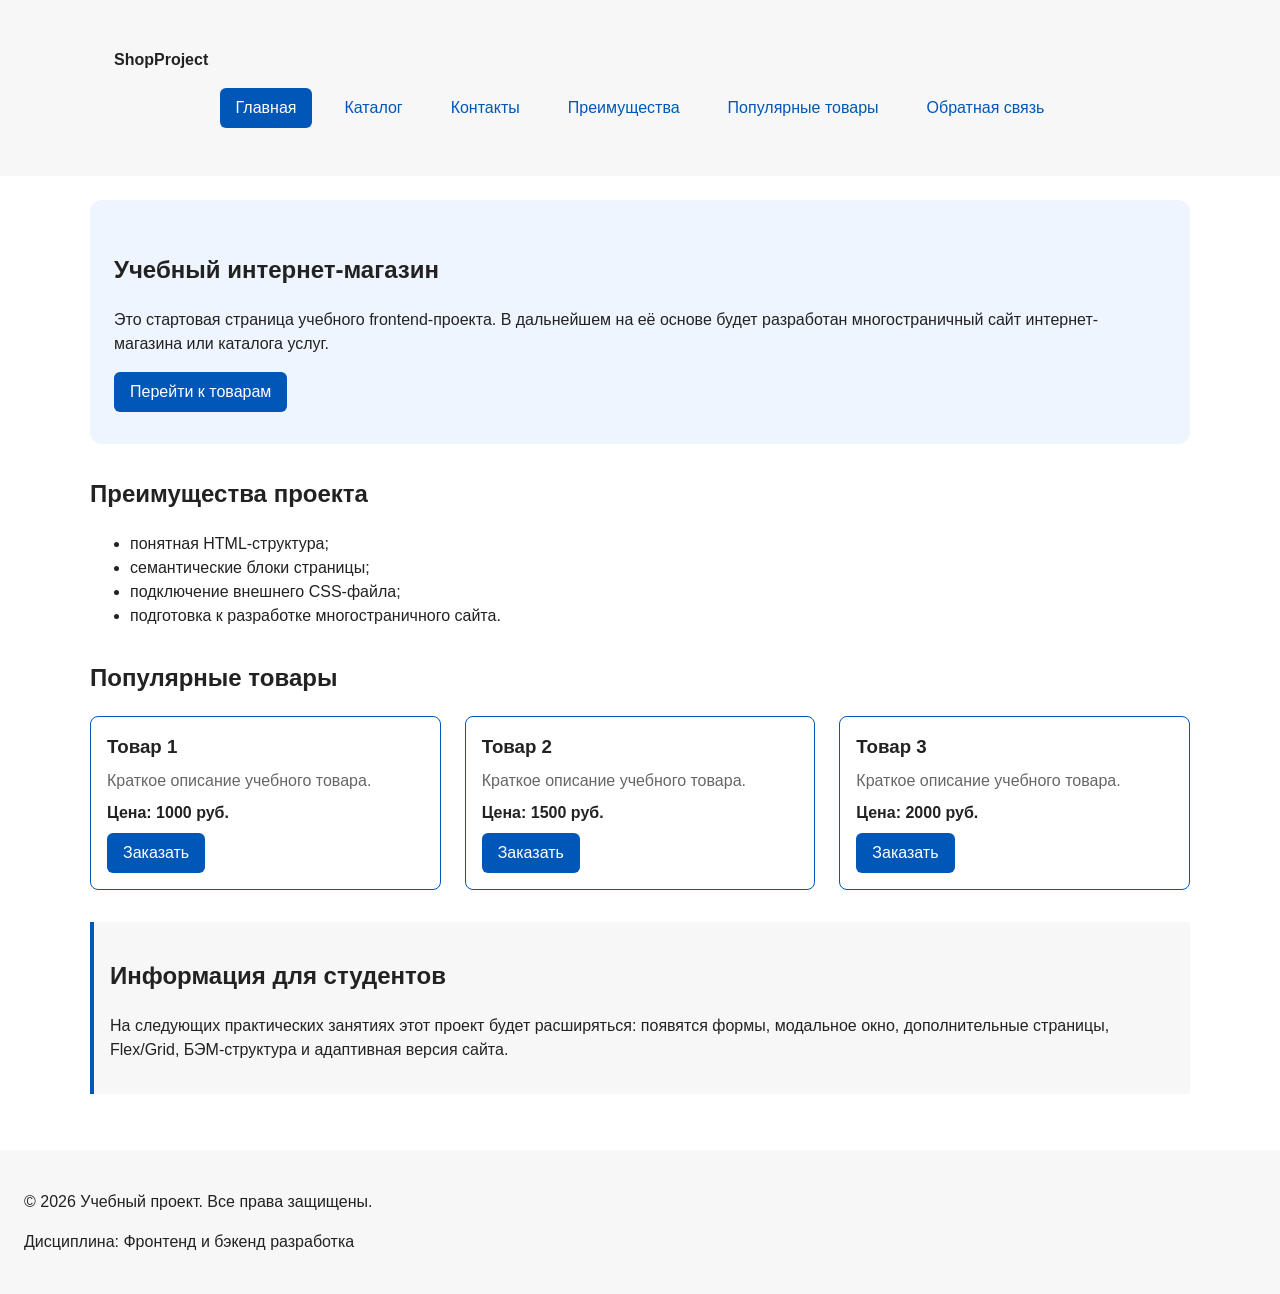
==== commit 1425f62a: "Исправления в css и html кодах" ====
--- a/index.html
+++ b/index.html
@@ -3,6 +3,10 @@
 <head>
   <meta charset="UTF-8">
   <meta name="viewport" content="width=device-width, initial-scale=1.0">
+  <meta
+    name="description"
+    content="Учебный интернет-магазин с каталогом товаров и формой обратной связи."
+  >
   <title>Учебный интернет-магазин</title>
   <link rel="stylesheet" href="css/style.css">
   <script src="js/main.js" defer></script>
@@ -16,19 +20,41 @@
       <nav class="site-nav" aria-label="Основная навигация">
         <ul class="site-nav__list">
           <li class="site-nav__item">
-            <a class="site-nav__link site-nav__link--active" href="index.html">
+            <a
+              class="site-nav__link site-nav__link--active"
+              href="index.html"
+            >
               Главная
             </a>
           </li>
-          <li class="site-nav__item">
-            <a class="site-nav__link" href="catalog.html">Каталог</a>
-          </li>
-          <li class="site-nav__item">
-            <a class="site-nav__link" href="contacts.html">Контакты</a>
-          </li>
+
+          <li class="site-nav__item">
+            <a class="site-nav__link" href="catalog.html">
+              Каталог
+            </a>
+          </li>
+
+          <li class="site-nav__item">
+            <a class="site-nav__link" href="contacts.html">
+              Контакты
+            </a>
+          </li>
+
+          <li class="site-nav__item">
+            <a class="site-nav__link" href="index.html#advantages">
+              Преимущества
+            </a>
+          </li>
+
           <li class="site-nav__item">
             <a class="site-nav__link" href="index.html#popular">
               Популярные товары
+            </a>
+          </li>
+
+          <li class="site-nav__item">
+            <a class="site-nav__link" href="index.html#contacts">
+              Обратная связь
             </a>
           </li>
         </ul>
@@ -39,12 +65,16 @@
   <main>
     <section class="hero">
       <h1>Учебный интернет-магазин</h1>
+
       <p>
         Это стартовая страница учебного frontend-проекта.
         В дальнейшем на её основе будет разработан многостраничный сайт
         интернет-магазина или каталога услуг.
       </p>
-      <a class="button button--primary" href="#popular">Перейти к товарам</a>
+
+      <a class="button button--primary" href="#popular">
+        Перейти к товарам
+      </a>
     </section>
 
     <section class="section" id="advantages">
@@ -62,10 +92,18 @@
       <h2>Популярные товары</h2>
 
       <div class="products-grid">
+
         <article class="product-card product-card--featured">
           <h3 class="product-card__title">Товар 1</h3>
-          <p class="product-card__description">Краткое описание учебного товара.</p>
-          <p class="product-card__price">Цена: 1000 руб.</p>
+
+          <p class="product-card__description">
+            Краткое описание учебного товара.
+          </p>
+
+          <p class="product-card__price">
+            Цена: 1000 руб.
+          </p>
+
           <button
             class="button button--primary product-card__button"
             type="button"
@@ -77,8 +115,15 @@
 
         <article class="product-card product-card--featured">
           <h3 class="product-card__title">Товар 2</h3>
-          <p class="product-card__description">Краткое описание учебного товара.</p>
-          <p class="product-card__price">Цена: 1500 руб.</p>
+
+          <p class="product-card__description">
+            Краткое описание учебного товара.
+          </p>
+
+          <p class="product-card__price">
+            Цена: 1500 руб.
+          </p>
+
           <button
             class="button button--primary product-card__button"
             type="button"
@@ -90,8 +135,15 @@
 
         <article class="product-card product-card--featured">
           <h3 class="product-card__title">Товар 3</h3>
-          <p class="product-card__description">Краткое описание учебного товара.</p>
-          <p class="product-card__price">Цена: 2000 руб.</p>
+
+          <p class="product-card__description">
+            Краткое описание учебного товара.
+          </p>
+
+          <p class="product-card__price">
+            Цена: 2000 руб.
+          </p>
+
           <button
             class="button button--primary product-card__button"
             type="button"
@@ -100,11 +152,13 @@
             Заказать
           </button>
         </article>
+
       </div>
     </section>
 
     <aside class="aside-info">
       <h2>Информация для студентов</h2>
+
       <p>
         На следующих практических занятиях этот проект будет расширяться:
         появятся формы, модальное окно, дополнительные страницы, Flex/Grid,
@@ -118,15 +172,33 @@
     <p>Дисциплина: Фронтенд и бэкенд разработка</p>
   </footer>
 
-  <dialog class="order-dialog" id="order-dialog" aria-labelledby="order-dialog-title">
-    <h2 class="order-dialog__title" id="order-dialog-title">Оформление заявки</h2>
-
-    <form class="order-form" id="order-form" action="#" method="post" novalidate>
-      <!-- Скрытое поле для записи выбранного товара -->
-      <input id="selected-product" name="selected-product" type="hidden">
-
-      <div class="order-form__field">
-        <label class="order-form__label" for="order-name">Имя</label>
+  <dialog
+    class="order-dialog"
+    id="order-dialog"
+    aria-labelledby="order-dialog-title"
+  >
+    <h2 class="order-dialog__title" id="order-dialog-title">
+      Оформление заявки
+    </h2>
+
+    <form
+      class="order-form"
+      id="order-form"
+      action="#"
+      method="post"
+      novalidate
+    >
+      <input
+        id="selected-product"
+        name="selected-product"
+        type="hidden"
+      >
+
+      <div class="order-form__field">
+        <label class="order-form__label" for="order-name">
+          Имя
+        </label>
+
         <input
           class="order-form__input"
           id="order-name"
@@ -140,7 +212,10 @@
       </div>
 
       <div class="order-form__field">
-        <label class="order-form__label" for="order-email">E-mail</label>
+        <label class="order-form__label" for="order-email">
+          E-mail
+        </label>
+
         <input
           class="order-form__input"
           id="order-email"
@@ -153,7 +228,10 @@
       </div>
 
       <div class="order-form__field">
-        <label class="order-form__label" for="order-phone">Телефон</label>
+        <label class="order-form__label" for="order-phone">
+          Телефон
+        </label>
+
         <input
           class="order-form__input"
           id="order-phone"
@@ -164,11 +242,17 @@
           pattern="^\+7 \(\d{3}\) \d{3}-\d{2}-\d{2}$"
           required
         >
-        <small class="order-form__hint">Формат: +7 (900) 000-00-00</small>
-      </div>
-
-      <div class="order-form__field">
-        <label class="order-form__label" for="order-date">Дата связи</label>
+
+        <small class="order-form__hint">
+          Формат: +7 (900) 000-00-00
+        </small>
+      </div>
+
+      <div class="order-form__field">
+        <label class="order-form__label" for="order-date">
+          Дата связи
+        </label>
+
         <input
           class="order-form__input"
           id="order-date"
@@ -178,9 +262,12 @@
       </div>
 
       <div class="order-form__field">
-        <label class="order-form__label" for="order-topic">Тема заявки</label>
+        <label class="order-form__label" for="order-topic">
+          Тема заявки
+        </label>
+
         <select
-          class="order-form__input"
+          class="order-form__select"
           id="order-topic"
           name="topic"
           required
@@ -193,9 +280,12 @@
       </div>
 
       <div class="order-form__field">
-        <label class="order-form__label" for="order-comment">Комментарий</label>
+        <label class="order-form__label" for="order-comment">
+          Комментарий
+        </label>
+
         <textarea
-          class="order-form__input"
+          class="order-form__textarea"
           id="order-comment"
           name="comment"
           rows="4"
@@ -212,22 +302,35 @@
             type="checkbox"
             required
           >
+
           Я согласен на обработку данных
         </label>
       </div>
 
       <div class="order-form__actions">
-        <button class="button button--secondary" type="button" id="close-order-dialog">
+        <button
+          class="button button--secondary"
+          type="button"
+          id="close-order-dialog"
+        >
           Закрыть
         </button>
-        <button class="button button--primary" type="submit">
+
+        <button
+          class="button button--primary"
+          type="submit"
+        >
           Отправить заявку
         </button>
       </div>
     </form>
   </dialog>
 
-  <p class="success-message" id="success-message" hidden>
+  <p
+    class="success-message"
+    id="success-message"
+    hidden
+  >
     Форма успешно отправлена!
   </p>
 </body>
--- a/css/style.css
+++ b/css/style.css
@@ -35,7 +35,9 @@
 /* ===============================
    2. Базовые стили
    =============================== */
-{
+*,
+*::before,
+*::after {
   box-sizing: border-box;
 }
 
@@ -46,11 +48,13 @@
   color: var(--color-text);
   background-color: var(--color-bg);
 }
+
 header,
 main,
 footer {
   padding: var(--space-lg);
 }
+
 header {
   background-color: var(--color-surface);
 }
@@ -58,6 +62,7 @@
 footer {
   background-color: var(--color-surface);
 }
+
 .button {
   display: inline-block;
   padding: var(--space-sm) var(--space-md);
@@ -107,21 +112,16 @@
   border: 1px solid var(--color-border);
   border-radius: var(--radius-md);
   background-color: var(--color-bg);
-
-}
-
-.product-card .button {
-  margin-top: auto;
-  align-self: flex-start;
-}
-
+}
 
 .product-card:hover {
   border-color: var(--color-primary);
 }
+
 .product-card--featured {
   border-color: var(--color-primary);
 }
+
 .product-card--discount {
   border-color: var(--color-danger);
 }
@@ -140,6 +140,7 @@
   margin: 0;
   font-weight: 700;
 }
+
 .product-card--discount .product-card__price {
   color: var(--color-danger);
 }
@@ -149,9 +150,6 @@
   align-self: flex-start;
 }
 
-.product-card h3 {
-  margin-top: 0;
-}
 .aside-info {
   max-width: var(--container-width);
   margin: 0 auto var(--space-xl);
@@ -159,6 +157,7 @@
   border-left: 4px solid var(--color-primary);
   background-color: var(--color-surface);
 }
+
 .breadcrumbs {
   max-width: var(--container-width);
   margin: 0 auto var(--space-md);
@@ -200,6 +199,7 @@
 .catalog-products {
   grid-area: products;
 }
+
 .filters-form {
   display: grid;
   gap: var(--space-md);
@@ -228,6 +228,7 @@
   border-radius: var(--radius-sm);
   font: inherit;
 }
+
 .site-header {
   background-color: var(--color-surface);
 }
@@ -255,6 +256,10 @@
   list-style: none;
 }
 
+.site-nav__item {
+  margin: 0;
+}
+
 .site-nav__link {
   display: inline-block;
   padding: var(--space-sm) var(--space-md);
@@ -277,6 +282,7 @@
   color: var(--color-white);
   background-color: var(--color-primary);
 }
+
 .order-form__hint {
   display: block;
   margin-top: var(--space-xs);
@@ -288,10 +294,17 @@
   align-items: center;
 }
 
+.order-form__label--checkbox {
+  display: flex;
+  align-items: center;
+  margin-bottom: 0;
+}
+
 .order-form__checkbox {
   width: auto;
   margin-right: var(--space-sm);
 }
+
 /* ===============================
    3. Общие элементы интерфейса
    =============================== */
@@ -307,31 +320,11 @@
   outline: 2px solid var(--color-primary);
   outline-offset: 3px;
 }
+
 html {
   scroll-behavior: smooth;
 }
-.site-nav__list {
-  display: flex;
-  flex-wrap: wrap;
-  justify-content: center;
-  align-items: center;
-  gap: var(--space-md);
-  padding: 0;
-  margin: var(--space-md) 0 0;
-  list-style: none;
-}
-.site-nav__list a {
-  display: inline-block;
-  padding: var(--space-sm) var(--space-md);
-  color: var(--color-primary);
-  text-decoration: none;
-  border-radius: var(--radius-sm);
-}
-
-.site-nav__list a:hover {
-  color: var(--color-white);
-  background-color: var(--color-primary);
-}
+
 .products-grid {
   display: grid;
   grid-template-columns: repeat(3, 1fr);
@@ -357,6 +350,7 @@
 .section h2 {
   margin-top: 0;
 }
+
 /* ===============================
    5. Форма и модальное окно
    =============================== */
@@ -398,7 +392,6 @@
   margin-top: var(--space-lg);
 }
 
-
 .order-dialog {
   width: min(100% - 32px, 560px);
   padding: var(--space-lg);
@@ -409,60 +402,19 @@
 .order-dialog::backdrop {
   background-color: rgba(0, 0, 0, 0.5);
 }
+
 .order-dialog__title {
   margin-top: 0;
 }
 
-.form-field {
-  margin-bottom: var(--space-md);
-}
-
-.form-field label {
-  display: block;
-  margin-bottom: var(--space-xs);
-}
-
-.form-field input,
-.form-field select,
-.form-field textarea {
-  width: 100%;
-  padding: 10px 12px;
-  border: 1px solid var(--color-border);
-  border-radius: var(--radius-sm);
-  font: inherit;
-}
-
-.form-field input[type="checkbox"] {
-  width: auto;
-}
-
-.form-field small {
-  display: block;
-  margin-top: var(--space-xs);
-  color: var(--color-muted);
-}
-.form-field input:hover,
-.form-field select:hover,
-.form-field textarea:hover {
-  border-color: var(--color-primary);
-}
-
-.form-field input:focus-visible,
-.form-field select:focus-visible,
-.form-field textarea:focus-visible,
-.form-actions button:focus-visible {
-  outline: 2px solid var(--color-primary);
-  outline-offset: 3px;
-}
-
 [aria-invalid="true"] {
   border-color: var(--color-danger);
 }
+
 .success-message {
   max-width: var(--container-width);
   margin: var(--space-lg) auto;
   padding: var(--space-md);
   border-left: 4px solid var(--color-success);
   background-color: var(--color-success-bg);
-}
-
+}
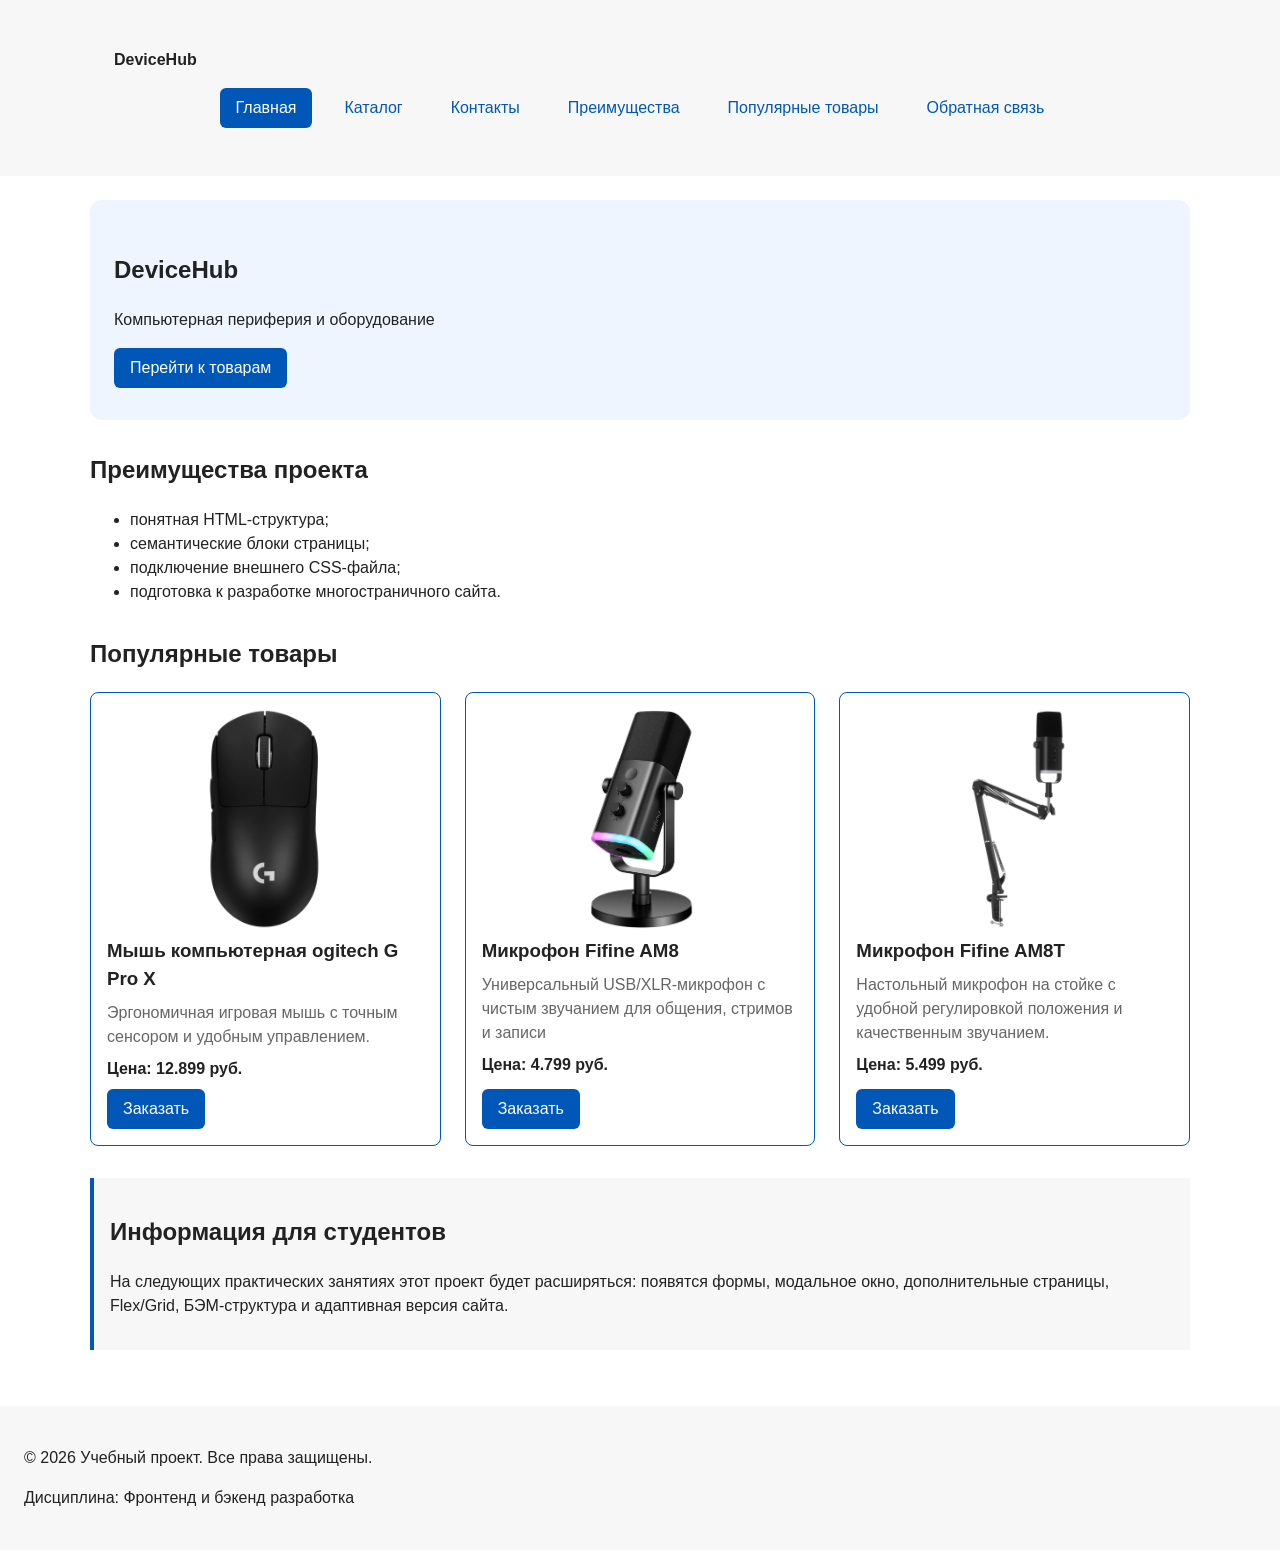
==== commit 0a621a53: "Была произведена индивидуализация проекта, добавлены карточки товаров, изменено название интернет ма" ====
--- a/index.html
+++ b/index.html
@@ -15,7 +15,7 @@
 <body>
   <header class="site-header">
     <div class="site-header__inner">
-      <a class="site-header__logo" href="index.html">ShopProject</a>
+      <a class="site-header__logo" href="index.html">DeviceHub</a>
 
       <nav class="site-nav" aria-label="Основная навигация">
         <ul class="site-nav__list">
@@ -64,12 +64,10 @@
 
   <main>
     <section class="hero">
-      <h1>Учебный интернет-магазин</h1>
+      <h1>DeviceHub</h1>
 
       <p>
-        Это стартовая страница учебного frontend-проекта.
-        В дальнейшем на её основе будет разработан многостраничный сайт
-        интернет-магазина или каталога услуг.
+        Компьютерная периферия и оборудование
       </p>
 
       <a class="button button--primary" href="#popular">
@@ -94,14 +92,19 @@
       <div class="products-grid">
 
         <article class="product-card product-card--featured">
-          <h3 class="product-card__title">Товар 1</h3>
+          <img
+            class="product-card__image"
+            src="images/logitech g pro x.webp"
+            alt="Logitech G Pro X"
+            >
+            <h3 class="product-card__title">Мышь компьютерная ogitech G Pro X</h3>
 
           <p class="product-card__description">
-            Краткое описание учебного товара.
+            Эргономичная игровая мышь с точным сенсором и удобным управлением.
           </p>
 
           <p class="product-card__price">
-            Цена: 1000 руб.
+            Цена: 12.899 руб.
           </p>
 
           <button
@@ -114,14 +117,19 @@
         </article>
 
         <article class="product-card product-card--featured">
-          <h3 class="product-card__title">Товар 2</h3>
+          <img
+            class="product-card__image"
+            src="images/fifine am8.webp"
+            alt="Fifine AM8"
+            >
+            <h3 class="product-card__title">Микрофон Fifine AM8</h3>
 
           <p class="product-card__description">
-            Краткое описание учебного товара.
+            Универсальный USB/XLR-микрофон с чистым звучанием для общения, стримов и записи
           </p>
 
           <p class="product-card__price">
-            Цена: 1500 руб.
+            Цена: 4.799 руб.
           </p>
 
           <button
@@ -134,14 +142,19 @@
         </article>
 
         <article class="product-card product-card--featured">
-          <h3 class="product-card__title">Товар 3</h3>
+          <img
+            class="product-card__image"
+            src="images/fifine am8t.webp"
+            alt="Fifine AM8T"
+            >
+            <h3 class="product-card__title">Микрофон Fifine AM8T</h3>
 
           <p class="product-card__description">
-            Краткое описание учебного товара.
+            Настольный микрофон на стойке с удобной регулировкой положения и качественным звучанием.
           </p>
 
           <p class="product-card__price">
-            Цена: 2000 руб.
+            Цена: 5.499 руб.
           </p>
 
           <button
--- a/css/style.css
+++ b/css/style.css
@@ -113,7 +113,13 @@
   border-radius: var(--radius-md);
   background-color: var(--color-bg);
 }
-
+.product-card__image {
+    display: block;
+    width: 100%;
+    height: 220px;
+    object-fit: contain;
+    border-radius: var(--radius-md);
+}
 .product-card:hover {
   border-color: var(--color-primary);
 }
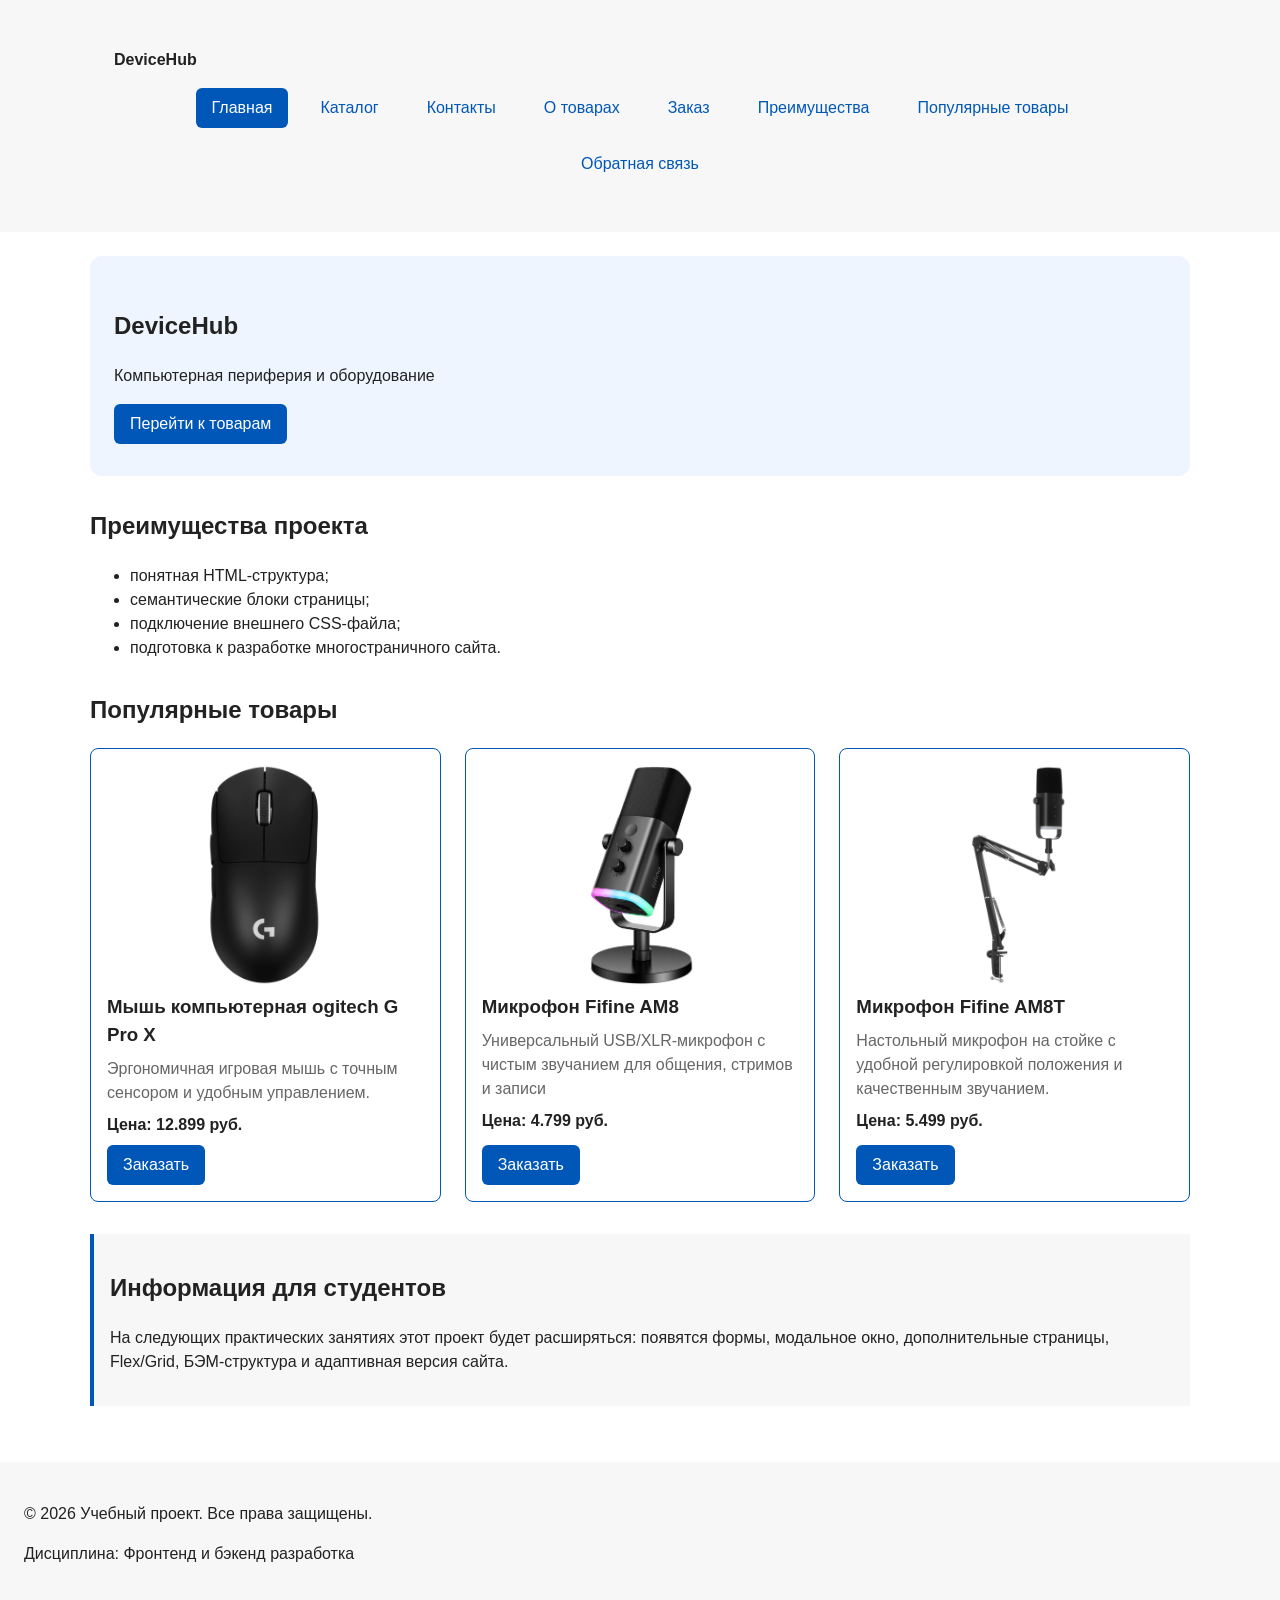
==== commit 603a229e: "Дополнено содержание проекта двумя новыми страницами сайта в соответствии с требованиями КР 1, измен" ====
--- a/index.html
+++ b/index.html
@@ -39,6 +39,17 @@
               Контакты
             </a>
           </li>
+          <li class="site-nav__item">
+            <a class="site-nav__link" href="product.html">
+                О товарах
+             </a>
+        </li>
+
+        <li class="site-nav__item">
+            <a class="site-nav__link" href="order.html">
+                Заказ
+            </a>
+        </li>
 
           <li class="site-nav__item">
             <a class="site-nav__link" href="index.html#advantages">
--- a/css/style.css
+++ b/css/style.css
@@ -423,4 +423,89 @@
   padding: var(--space-md);
   border-left: 4px solid var(--color-success);
   background-color: var(--color-success-bg);
-}+}
+
+/* ===============================
+   6. Страница подробного товара
+   =============================== */
+
+.product-details {
+  max-width: var(--container-width);
+  margin: 0 auto var(--space-xl);
+}
+
+.product-details__card {
+  display: grid;
+  grid-template-columns: 360px 1fr;
+  gap: var(--space-xl);
+  padding: var(--space-lg);
+  border: 1px solid var(--color-border);
+  border-radius: var(--radius-lg);
+  background-color: var(--color-bg);
+}
+
+.product-details__media {
+  display: flex;
+  align-items: flex-start;
+  justify-content: center;
+}
+
+.product-details__image {
+  display: block;
+  width: 100%;
+  max-width: 340px;
+  height: 300px;
+  object-fit: contain;
+}
+
+.product-details__title {
+  margin-top: 0;
+}
+
+.product-details__description {
+  color: var(--color-muted);
+}
+
+.product-details__price {
+  font-weight: 700;
+  font-size: 18px;
+}
+
+.product-details__button {
+  margin-top: var(--space-md);
+}
+
+.product-specs {
+  width: 100%;
+  margin-top: var(--space-lg);
+  border-collapse: collapse;
+}
+
+.product-specs caption {
+  margin-bottom: var(--space-sm);
+  font-weight: 700;
+  text-align: left;
+}
+
+.product-specs th,
+.product-specs td {
+  padding: var(--space-sm);
+  border: 1px solid var(--color-border);
+  text-align: left;
+}
+
+.product-specs th {
+  background-color: var(--color-surface);
+}
+
+/* ==============
+7. Страница заказа
+================ */
+.order-form--page {
+  max-width: 700px;
+  margin: 0 auto;
+  padding: var(--space-lg);
+  border: 1px solid var(--color-border);
+  border-radius: var(--radius-lg);
+  background-color: var(--color-surface);
+}
